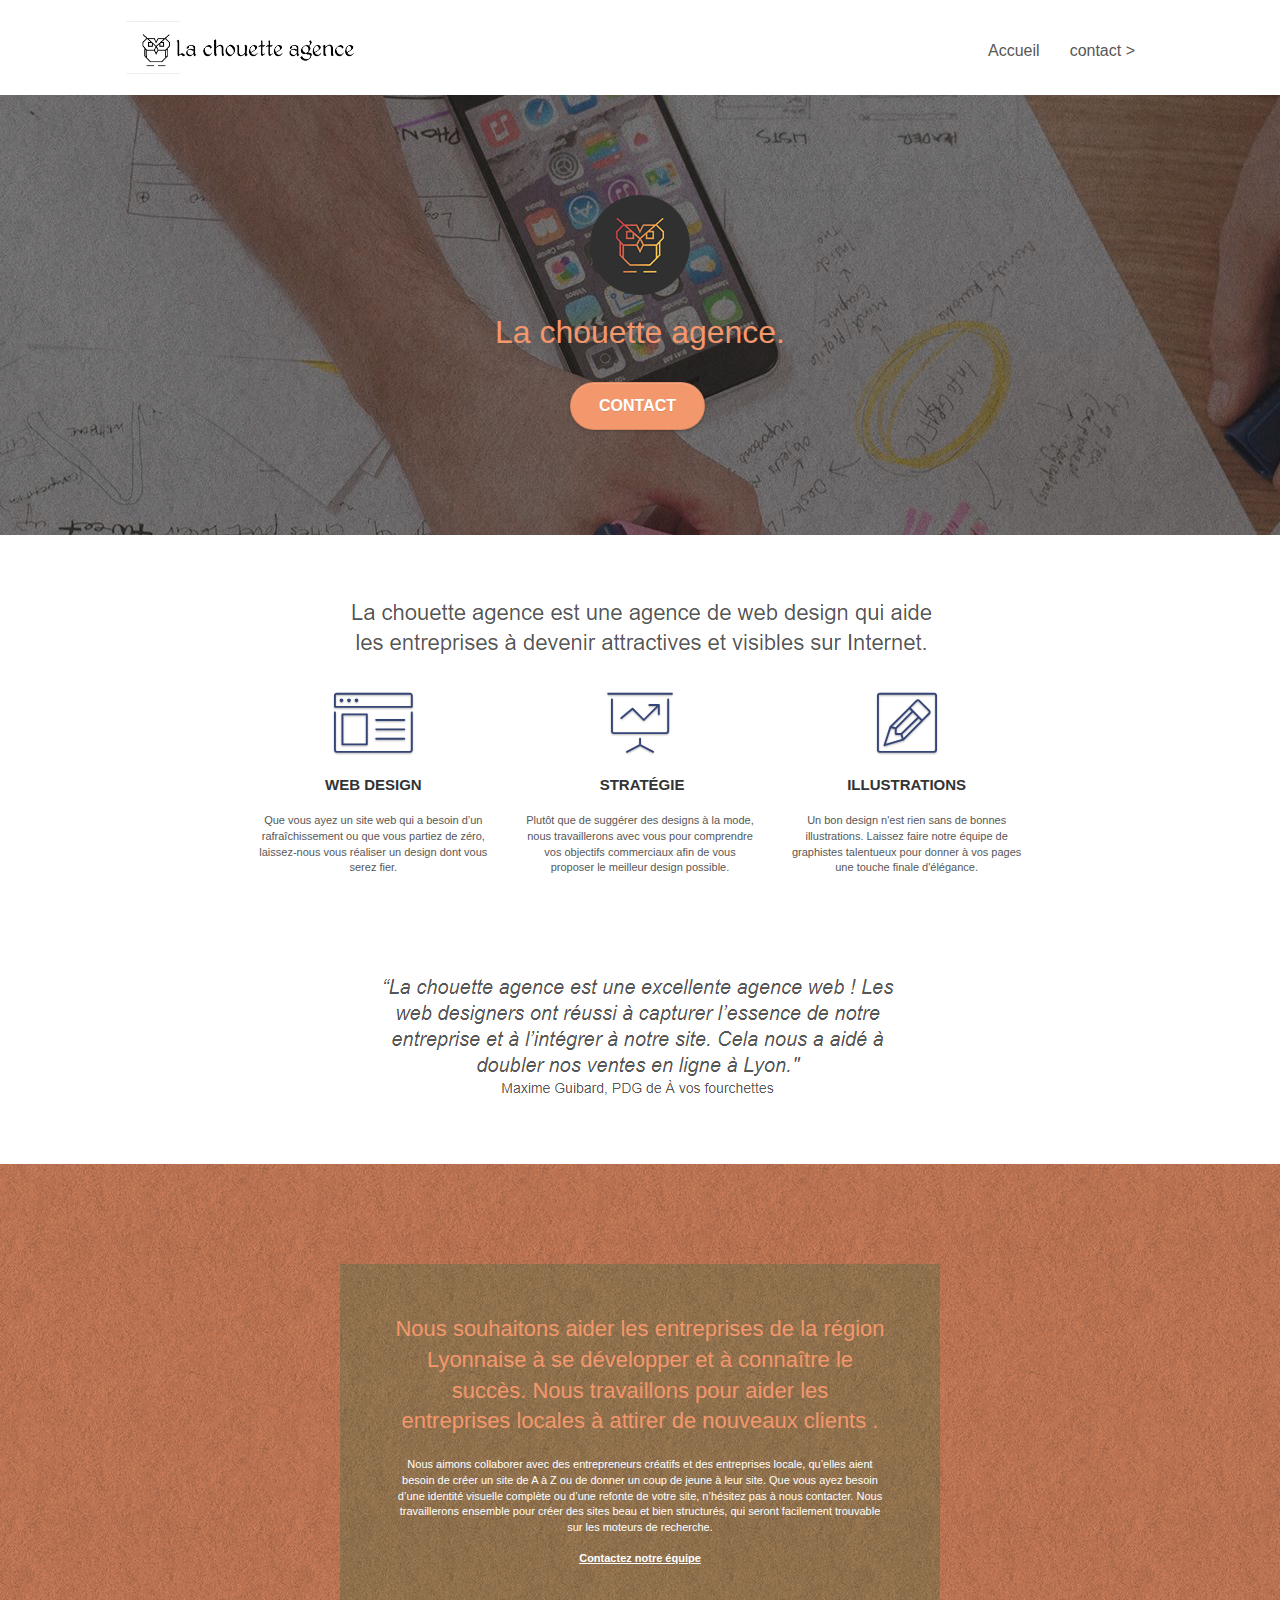
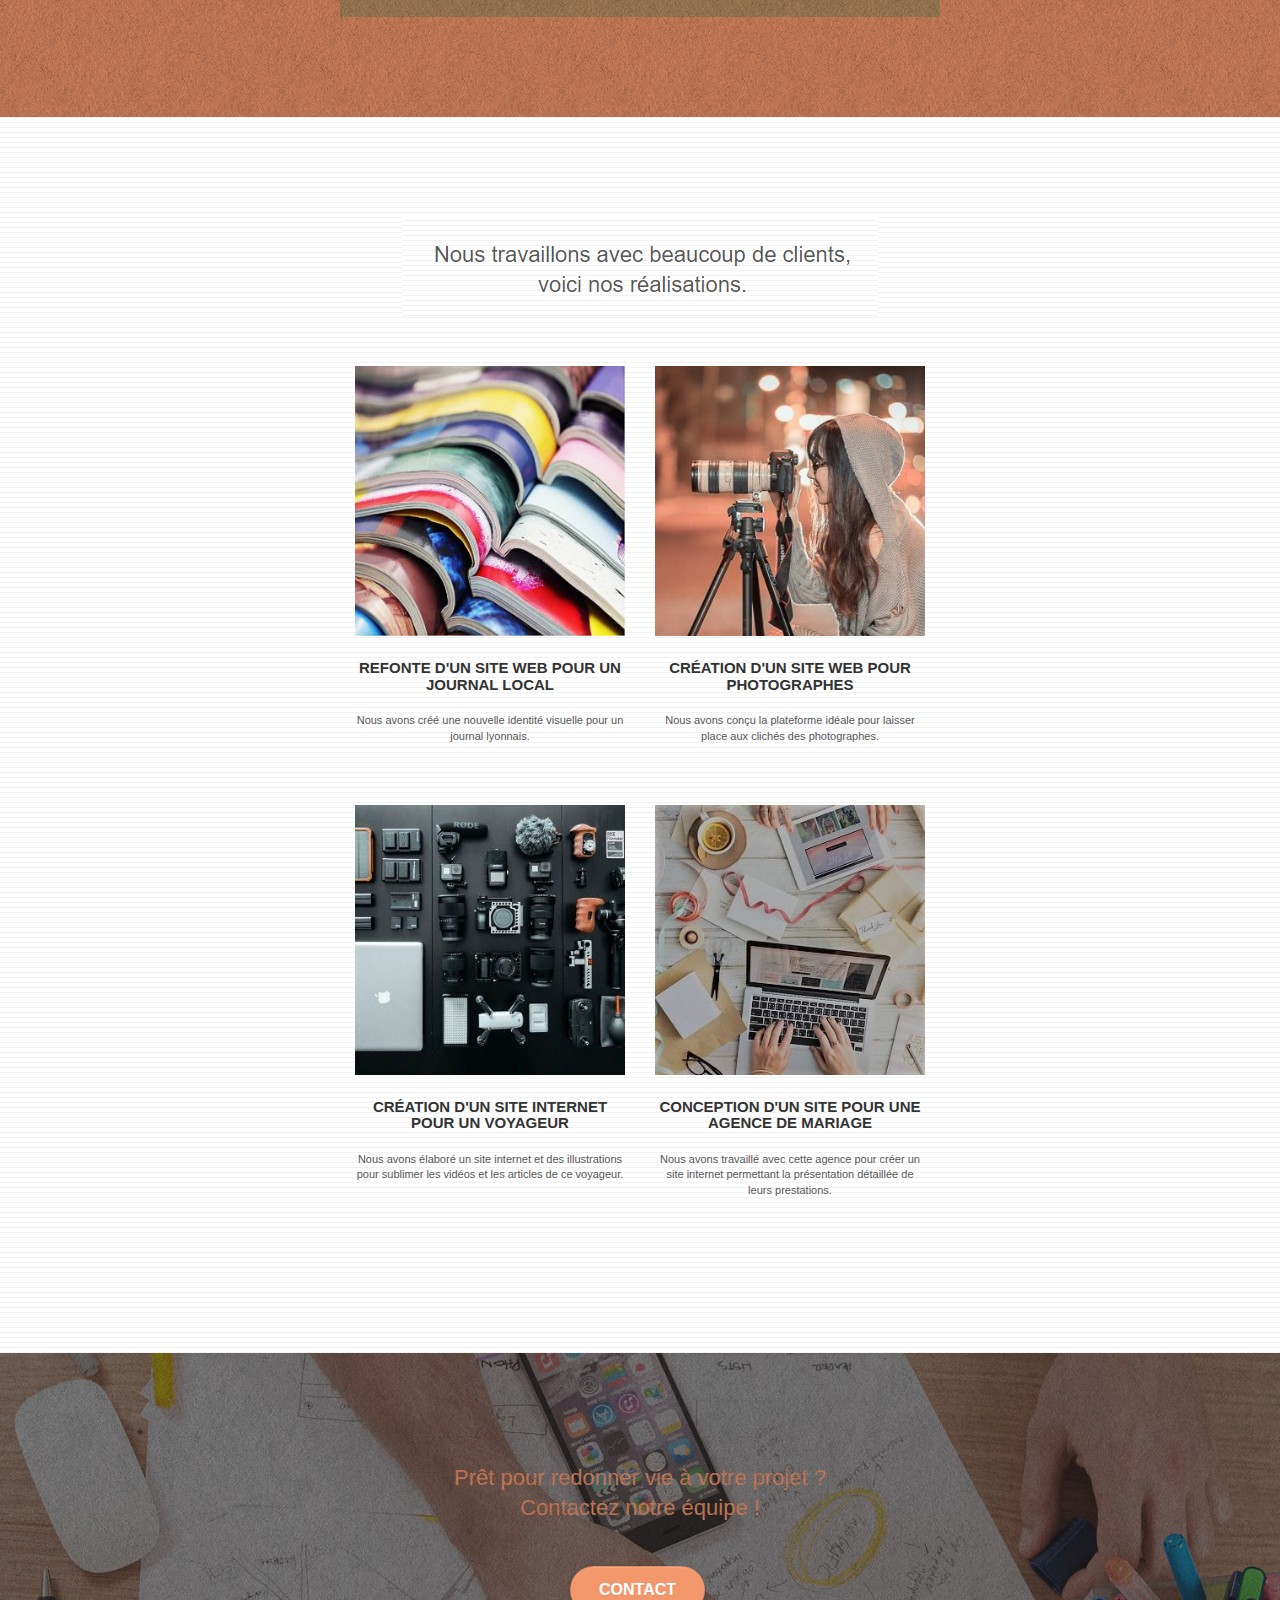
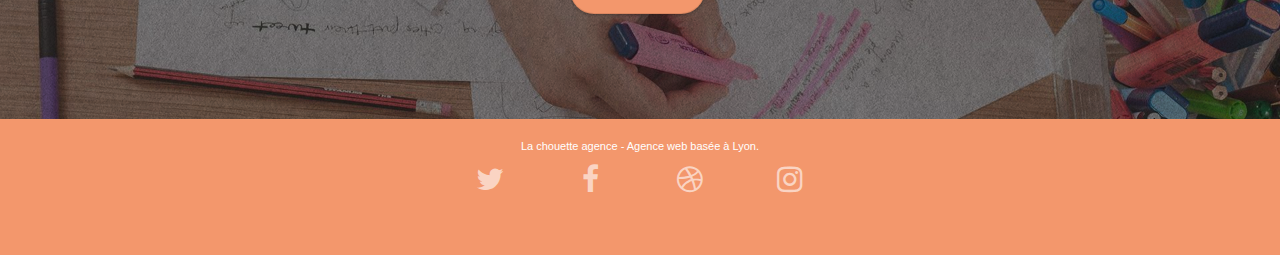
==== index.html @ 76e679b6 "la chouette agence" ====
<!DOCTYPE html>
<html lang="fr">
  <head>
    <meta charset="utf-8" />
    <meta name="robots" content="follow" />
    <!-- <meta
      name="keywords"
      content="seo, google, site web, site internet, agence design Lyon, agence design, agence design,agence design,agence design,agence design,agence design,agence design,agence design,agence design"
    />
    <meta name="description" content="" /> -->
    <meta
      name="description"
      content="La Chouette Agence est une entreprise de Webdesign sur Lyon qui sera vous guider, réaliser et référencer votre site internet."
    />

    <meta
      name="viewport"
      content="width=device-width, initial-scale=1.0, viewport-fit=cover"
    />

    <!-- cache -->
    <meta http-equiv="expires" content="43200" />

    <!--  -->

    <link rel="shortcut icon" type="image/png" href="favicon.jpg" />
    <link rel="stylesheet" type="text/css" href="./css/bootstrap.css" />
    <link rel="stylesheet" type="text/css" href="style.css" />
    <link rel="stylesheet" type="text/css" href="./css/font-awesome.css" />
    <link rel="stylesheet" type="text/css" href="./css/et-line.css" />

    <title>Entreprise Webdesign Lyon-La Chouette Agence</title>

    <!-- Analytics -->
    <!-- Global site tag (gtag.js) - Google Analytics -->
    <script
      async
      src="https://www.googletagmanager.com/gtag/js?id=UA-169593637-1"
    ></script>
    <script>
      window.dataLayer = window.dataLayer || [];
      function gtag() {
        dataLayer.push(arguments);
      }
      gtag("js", new Date());

      gtag("config", "UA-169593637-1");
    </script>

    <!-- Analytics END -->
  </head>
  <body>
    <!-- Principal conteneur -->
    <div class="page-container">
      <!-- bloc-0 -->
      <div class="bloc bgc-white l-bloc" id="bloc-0">
        <div class="container bloc-sm">
          <nav class="navbar row">
            <div class="navbar-header">
              <div class="keywords" style="color: #cccccc; font-size: 1px;">
                Agence web à Lyon, stratégie web, web design, illustrations,
                design de site web, site web, web, internet, site internet, site
              </div>
              <a class="navbar-brand" href="index.html"
                ><img
                  src="img/la-chouette-agence.png"
                  alt="Lyon web design logo agence web meilleure agence"
                  height="40"
              /></a>
              <div class="keywords" style="color: #cccccc; font-size: 1px;">
                Agence web à Lyon, stratégie web, web design, illustrations,
                design de site web, site web, web, internet, site internet, site
              </div>
              <button
                id="nav-toggle"
                type="button"
                class="ui-navbar-toggle navbar-toggle"
                data-toggle="collapse"
                data-target=".navbar-1"
              >
                <span class="sr-only">Toggle navigation</span
                ><span class="icon-bar"></span><span class="icon-bar"></span
                ><span class="icon-bar"></span>
              </button>
            </div>
            <div class="collapse navbar-collapse navbar-1 special-dropdown-nav">
              <ul class="site-navigation nav navbar-nav">
                <li>
                  <a href="index.html">Accueil</a>
                </li>
                <li></li>
                <li>
                  <a href="contact.html">contact &gt;</a>
                </li>
              </ul>
            </div>
          </nav>
        </div>
      </div>
      <!-- bloc-0 END -->

      <!-- bloc-1-presentation -->
      <div
        class="bloc bgc-dark-slate-blue bg-banniere d-bloc bg-t-edge bloc-bg-texture texture-paper b-parallax"
        id="bloc-1-hero"
      >
        <div class="container bloc-lg">
          <div class="row tight-width-whitespace">
            <div class="col-sm-12">
              <img
                src="img/logo.png"
                class="center-block image-resize-mode"
                width="100"
                alt="La chouette agence, agence web Lyon, création logo Lyon"
              />
              <h1 class="text-center hero-bloc-text tc-white">
                La chouette agence.
              </h1>
              <div class="text-center">
                <a
                  href="contact.html"
                  class="btn btn-lg btn-clean btn-rd cta-hero btn-atomic-tangerine"
                  id="cta-hero"
                  >Contact</a
                >
              </div>
            </div>
          </div>
        </div>
      </div>
      <!-- bloc-1-presentation END -->

      <!-- bloc-2-services -->
      <div class="bloc bgc-white l-bloc" id="bloc-2-services">
        <div class="container bloc-md">
          <div class="row">
            <div class="col-sm-12 text-center">
              <img
                alt="agence web, agence web Lyon, web design Lyon, stratégie web"
                src="img/title.png"
              />
            </div>
          </div>
          <div class="row voffset-lg med-width-whitespace">
            <div class="col-sm-4">
              <div class="text-center">
                <span
                  class="et-icon-browser sm-shadow icon-dark-slate-blue icons icon-lg"
                ></span>
              </div>
              <h3 class="mg-md text-center">
                Web design
              </h3>
              <p class="text-center">
                Que vous ayez un site web qui a besoin d&rsquo;un
                rafraîchissement ou que vous partiez de zéro, laissez-nous vous
                réaliser un design dont vous serez fier.
              </p>
            </div>
            <div class="col-sm-4">
              <div class="text-center">
                <span
                  class="et-icon-presentation sm-shadow icon-dark-slate-blue icons icon-lg"
                ></span>
              </div>
              <h3 class="mg-md text-center">
                &nbsp;Stratégie
              </h3>
              <p class="text-center">
                Plutôt que de suggérer des designs à la mode, nous travaillerons
                avec vous pour comprendre vos objectifs commerciaux afin de vous
                proposer le meilleur design possible.<br />
              </p>
            </div>
            <div class="col-sm-4">
              <div class="text-center">
                <span
                  class="et-icon-edit sm-shadow icon-dark-slate-blue icons icon-lg"
                ></span>
              </div>
              <h3 class="mg-md text-center">
                Illustrations
              </h3>
              <p class="text-center">
                Un bon design n'est rien sans de bonnes illustrations. Laissez
                faire notre équipe de graphistes talentueux pour donner à vos
                pages une touche finale d'élégance.
              </p>
            </div>
          </div>
          <div class="row voffset-lg voffset">
            <div class="col-xs-12 col-md-8 col-md-offset-2 text-center">
              <img
                alt="agence web, agence web Lyon, web design Lyon, stratégie web"
                src="img/citation.png"
              />
            </div>
          </div>
        </div>
      </div>
      <!-- bloc-2-services END -->

      <!-- bloc-3-what-i-do -->
      <div
        class="bloc tc-white bgc-atomic-tangerine bg-presentation d-bloc bloc-bg-texture texture-paper b-parallax"
        id="bloc-3-what-i-do"
      >
        <div class="container bloc-lg">
          <div class="row tight-width-whitespace black-background">
            <div class="col-sm-12">
              <h2 class="mg-md text-center tc-white">
                Nous souhaitons aider les entreprises de la région Lyonnaise à
                se développer et à connaître le succès. Nous travaillons pour
                aider les entreprises locales à attirer de nouveaux clients .<br />
              </h2>
              <p class="text-center white">
                Nous aimons collaborer avec des entrepreneurs créatifs et des
                entreprises locale, qu’elles aient besoin de créer un site de A
                à Z ou de donner un coup de jeune à leur site. Que vous ayez
                besoin d’une identité visuelle complète ou d’une refonte de
                votre site, n’hésitez pas à nous contacter. Nous travaillerons
                ensemble pour créer des sites beau et bien structurés, qui
                seront facilement trouvable sur les moteurs de recherche.
                <br /><br /><a class="ltc-white bold-link" href="contact.html"
                  >Contactez notre équipe</a
                ><br />
              </p>
            </div>
          </div>
        </div>
      </div>
      <!-- bloc-3-what-i-do END -->

      <!-- bloc-4-portfolio -->
      <div
        class="bloc bgc-white bg-lines-h2-bg bg-repeat l-bloc"
        id="bloc-4-portfolio"
      >
        <div class="container bloc-lg">
          <div class="row">
            <div class="col-sm-12 text-center">
              <img
                alt="agence web, agence web Lyon, web design Lyon, stratégie web"
                src="img/title2.png"
              />
            </div>
          </div>
          <div class="row tight-width-whitespace portfolio-row">
            <div class="col-sm-6">
              <a
                href="#"
                data-lightbox="img/1.jpg"
                data-gallery-id="gallery-1"
                data-caption="Refonte d'un site web pour un journal local"
                data-frame="snapshot-lb"
                ><img
                  src="img/1.jpg"
                  alt="Lyon web design logo agence web meilleure agence et refonte site web journal"
                  class="img-responsive portfolio-thumb"
              /></a>
              <h3 class="mg-md text-center">
                Refonte d'un site web pour un journal local
              </h3>
              <p class="text-center">
                Nous avons créé une nouvelle identité visuelle pour un journal
                lyonnais.
              </p>
            </div>
            <div class="col-sm-6">
              <a
                href="#"
                data-lightbox="img/2.jpg"
                data-gallery-id="gallery-1"
                data-caption="Création d'un site web pour photographes"
                data-frame="snapshot-lb"
                ><img
                  src="img/2.jpg"
                  class="img-responsive portfolio-thumb"
                  alt="Lyon web design logo agence web meilleure agence, Création d'un site web pour photographes"
              /></a>
              <h3 class="mg-md text-center">
                Création d'un site web pour photographes
              </h3>
              <p class="text-center">
                Nous avons conçu la plateforme idéale pour laisser place aux
                clichés des photographes.
              </p>
            </div>
          </div>
          <div class="row tight-width-whitespace portfolio-row">
            <div class="col-sm-6">
              <a
                href="#"
                data-lightbox="img/3.jpg"
                data-gallery-id="gallery-1"
                data-caption="Création d'un site internet pour un voyageur"
                data-frame="snapshot-lb"
                ><img
                  src="img/3.jpg"
                  class="img-responsive portfolio-thumb"
                  alt="Lyon web design logo agence web meilleure agence, Création d'un site web pour voyageur"
              /></a>
              <h3 class="mg-md text-center">
                Création d'un site internet pour un voyageur
              </h3>
              <p class="text-center">
                Nous avons élaboré un site internet et des illustrations pour
                sublimer les vidéos et les articles de ce voyageur.
              </p>
            </div>
            <div class="col-sm-6">
              <a
                href="#"
                data-lightbox="img/4.jpg"
                data-gallery-id="gallery-1"
                data-caption="Conception d'un site pour une agence de mariage"
                data-frame="snapshot-lb"
                ><img
                  src="img/4.jpg"
                  class="img-responsive portfolio-thumb"
                  alt="Lyon web design logo agence web meilleure agence, Création d'un site web pour agence de mariage"
              /></a>
              <h3 class="mg-md text-center">
                Conception d'un site pour une agence de mariage
              </h3>
              <p class="text-center">
                Nous avons travaillé avec cette agence pour créer un site
                internet permettant la présentation détaillée de leurs
                prestations.
              </p>
            </div>
          </div>
        </div>
      </div>
      <!-- bloc-4-portfolio END -->

      <!-- bloc-5-cta -->
      <div
        class="bloc bgc-dark-slate-blue bg-banniere d-bloc bloc-bg-texture texture-paper"
        id="bloc-5-cta"
      >
        <div class="container bloc-lg">
          <div class="row">
            <h2 class="mg-md text-center tc-white">
              Prêt pour redonner vie à votre projet ?<br />Contactez notre
              équipe !
            </h2>
            <div class="col-sm-12 text-center">
              <a
                href="contact.html"
                class="btn btn-atomic-tangerine btn-clean btn-rd btn-lg cta-hero"
                >Contact</a
              >
            </div>
          </div>
        </div>
      </div>
      <!-- bloc-5-cta END -->

      <!-- Footer - bloc-8 -->
      <div class="bloc bgc-atomic-tangerine d-bloc" id="bloc-8">
        <div class="container bloc-sm">
          <div class="row">
            <div class="col-sm-12">
              <p class="text-center white">
                La chouette agence - Agence web basée à Lyon.<br />
              </p>
              <div class="row row-no-gutters social">
                <div class="col-sm-3">
                  <div class="text-center">
                    <a class="social" href="index.html"
                      ><span class="fa fa-twitter icon-md"></span
                    ></a>
                  </div>
                </div>
                <div class="col-sm-3">
                  <div class="text-center">
                    <a class="social" href="index.html"
                      ><span class="fa fa-facebook icon-md"></span
                    ></a>
                  </div>
                </div>
                <div class="col-sm-3">
                  <div class="text-center">
                    <a class="social" href="index.html"
                      ><span class="fa fa-dribbble icon-md"></span
                    ></a>
                  </div>
                </div>
                <div class="col-sm-3">
                  <div class="text-center">
                    <a class="social" href="index.html"
                      ><span class="fa fa-instagram icon-md"></span
                    ></a>
                  </div>
                </div>
                <div class="keywords" style="color: #f3976c;">
                  Agence web à Lyon, stratégie web, web design, illustrations,
                  design de site web, site web, web, internet, site internet,
                  site
                </div>
              </div>
            </div>
          </div>
        </div>
      </div>
      <!-- Footer - bloc-8 END -->
    </div>
    <!-- Principal conteneur END -->
    <!-- Javascript -->
    <script src="./js/jquery-2.1.0.js"></script>
    <script src="./js/bootstrap.js"></script>
    <script src="./js/blocs.js"></script>
    <script src="./js/jquery.touchSwipe.js" defer></script>
    <script src="./js/gmaps.js"></script>

    <!-- Javascript  -->
  </body>
</html>
---- style.css ----
body {
  margin: 0;
  padding: 0;
  background: #fff;
  overflow-x: hidden;
  -webkit-font-smoothing: antialiased;
  -moz-osx-font-smoothing: grayscale;
}

a,
button {
  transition: all 0.3s ease-in-out;
  outline: none !important;
}

a:hover {
  text-decoration: none;
  cursor: pointer;
}

#page-loading-blocs-notifaction {
  position: fixed;
  top: 0;
  bottom: 0;
  width: 100%;
  z-index: 100000;
  background: #ffffff url("img/pageload-spinner.gif") no-repeat center center;
}

.bloc {
  width: 100%;
  clear: both;
  background: 50% 50% no-repeat;
  padding: 0 50px;
  -webkit-background-size: cover;
  -moz-background-size: cover;
  -o-background-size: cover;
  background-size: cover;
  position: relative;
}

.bloc .container {
  padding-left: 0;
  padding-right: 0;
}

.bloc-lg {
  padding: 100px 50px;
}

.bloc-md {
  padding: 50px;
}

.bloc-sm {
  padding: 20px 50px;
}

.bg-center,
.bg-l-edge,
.bg-r-edge,
.bg-t-edge,
.bg-b-edge,
.bg-tl-edge,
.bg-bl-edge,
.bg-tr-edge,
.bg-br-edge,
.bg-repeat {
  -webkit-background-size: auto !important;
  -moz-background-size: auto !important;
  -o-background-size: auto !important;
  background-size: auto !important;
}

.bg-repeat {
  background: repeat;
}

.bg-t-edge {
  background: top no-repeat;
}

.bloc-bg-texture::before {
  content: "";
  background-size: 2px 2px;
  position: absolute;
  top: 0;
  bottom: 0;
  left: 0;
  right: 0;
}

.texture-paper::before {
  background: url("img/texture-paper.png");
  background-size: 280px 280px;
}

.b-parallax {
  background-attachment: fixed;
}

.d-bloc {
  color: rgba(255, 255, 255, 0.7);
}

.d-bloc button:hover {
  color: rgba(255, 255, 255, 0.9);
}

.d-bloc .icon-round,
.d-bloc .icon-square,
.d-bloc .icon-rounded,
.d-bloc .icon-semi-rounded-a,
.d-bloc .icon-semi-rounded-b {
  border-color: rgba(255, 255, 255, 0.9);
}

.d-bloc .divider-h span {
  border-color: rgba(255, 255, 255, 0.2);
}

.d-bloc .a-btn,
.d-bloc .navbar a,
.d-bloc .navbar-brand,
.d-bloc a .icon-sm,
.d-bloc a .icon-md,
.d-bloc a .icon-lg,
.d-bloc a .icon-xl,
.d-bloc h1 a,
.d-bloc h2 a,
.d-bloc h3 a,
.d-bloc h4 a,
.d-bloc h5 a,
.d-bloc h6 a,
.d-bloc p a {
  color: rgba(255, 255, 255, 0.6);
}

.d-bloc .a-btn:hover,
.d-bloc .navbar a:hover,
.d-bloc .navbar-brand:hover,
.d-bloc a:hover .icon-sm,
.d-bloc a:hover .icon-md,
.d-bloc a:hover .icon-lg,
.d-bloc a:hover .icon-xl,
.d-bloc h1 a:hover,
.d-bloc h2 a:hover,
.d-bloc h3 a:hover,
.d-bloc h4 a:hover,
.d-bloc h5 a:hover,
.d-bloc h6 a:hover,
.d-bloc p a:hover {
  color: rgba(255, 255, 255, 1);
}

.d-bloc .navbar-toggle .icon-bar {
  background: rgba(255, 255, 255, 1);
}

.d-bloc .btn-wire,
.d-bloc .btn-wire:hover {
  color: rgba(255, 255, 255, 1);
  border-color: rgba(255, 255, 255, 1);
}

.d-bloc .panel {
  color: rgba(0, 0, 0, 0.5);
}

.d-bloc .panel button:hover {
  color: rgba(0, 0, 0, 0.7);
}

.d-bloc .panel icon {
  border-color: rgba(0, 0, 0, 0.7);
}

.d-bloc .panel .divider-h span {
  border-color: rgba(0, 0, 0, 0.1);
}

.d-bloc .panel .a-btn {
  color: rgba(0, 0, 0, 0.6);
}

.d-bloc .panel .a-btn:hover {
  color: rgba(0, 0, 0, 1);
}

.d-bloc .panel .btn-wire,
.d-bloc .panel .btn-wire:hover {
  color: rgba(0, 0, 0, 0.7);
  border-color: rgba(0, 0, 0, 0.3);
}

.d-bloc .panel,
.l-bloc {
  color: rgba(0, 0, 0, 0.5);
}

.d-bloc .panel button:hover,
.l-bloc button:hover {
  color: rgba(0, 0, 0, 0.7);
}

.l-bloc .icon-round,
.l-bloc .icon-square,
.l-bloc .icon-rounded,
.l-bloc .icon-semi-rounded-a,
.l-bloc .icon-semi-rounded-b {
  border-color: rgba(0, 0, 0, 0.7);
}

.d-bloc .panel .divider-h span,
.l-bloc .divider-h span {
  border-color: rgba(0, 0, 0, 0.1);
}

.d-bloc .panel .a-btn,
.l-bloc .a-btn,
.l-bloc .navbar a,
.l-bloc .navbar-brand,
.l-bloc a .icon-sm,
.l-bloc a .icon-md,
.l-bloc a .icon-lg,
.l-bloc a .icon-xl,
.l-bloc h1 a,
.l-bloc h2 a,
.l-bloc h3 a,
.l-bloc h4 a,
.l-bloc h5 a,
.l-bloc h6 a,
.l-bloc p a {
  color: rgba(0, 0, 0, 0.6);
}

.d-bloc .panel .a-btn:hover,
.l-bloc .a-btn:hover,
.l-bloc .navbar a:hover,
.l-bloc .navbar-brand:hover,
.l-bloc a:hover .icon-sm,
.l-bloc a:hover .icon-md,
.l-bloc a:hover .icon-lg,
.l-bloc a:hover .icon-xl,
.l-bloc h1 a:hover,
.l-bloc h2 a:hover,
.l-bloc h3 a:hover,
.l-bloc h4 a:hover,
.l-bloc h5 a:hover,
.l-bloc h6 a:hover,
.l-bloc p a:hover {
  color: rgba(0, 0, 0, 1);
}

.l-bloc .navbar-toggle .icon-bar {
  color: rgba(0, 0, 0, 0.6);
}

.d-bloc .panel .btn-wire,
.d-bloc .panel .btn-wire:hover,
.l-bloc .btn-wire,
.l-bloc .btn-wire:hover {
  color: rgba(0, 0, 0, 0.7);
  border-color: rgba(0, 0, 0, 0.3);
}

.voffset {
  margin-top: 30px;
}

.voffset-lg {
  margin-top: 80px;
}

.row-no-gutters {
  margin-right: 0;
  margin-left: 0;
}

.row.row-no-gutters > [class^="col-"],
.row.row-no-gutters > [class*=" col-"] {
  padding-right: 0;
  padding-left: 0;
}

#bloc-1-hero h1 {
  font-size: 32px;
}

.navbar {
  margin-bottom: 0;
  z-index: 1;
}

.navbar-brand {
  height: auto;
  padding: 3px 15px;
  font-size: 25px;
  font-weight: normal;
  font-weight: 600;
  line-height: 44px;
}

.navbar-brand img {
  max-height: 200px;
  margin: 0 5px 0 0;
  display: inline;
}

.navbar-brand img[src$="svg"] {
  min-width: 100px;
}

.nav-center .navbar-brand img {
  margin: 0;
}

.navbar .nav {
  padding-top: 2px;
  margin-right: -16px;
  float: right;
  z-index: 1;
}

.nav > li {
  float: left;
  margin-top: 4px;
  font-size: 16px;
}

.navbar-nav .open .dropdown-menu > li > a {
  text-align: inherit;
}

.nav > li a:hover,
.nav > li a:focus {
  background: transparent;
}

.navbar-toggle {
  margin: 10px 10px 0 0;
  border: 0px;
}

.navbar-toggle:hover {
  background: transparent !important;
}

.navbar-toggle .icon-bar {
  background-color: rgba(0, 0, 0, 0.5);
  width: 26px;
}

.nav-invert .navbar .nav {
  float: left;
}

.nav-invert .navbar-header,
.nav-invert .navbar-brand {
  float: right;
  position: relative;
  z-index: 2;
}

@media (min-width: 768px) {
  .site-navigation {
    position: absolute;
    top: 50%;
    right: 20px;
    transform: translate(0, -50%);
    -webkit-transform: translateY(-50%);
  }
  .nav > li .dropdown-menu a,
  .nav > li .dropdown-menu a:hover {
    color: #484848;
  }
  .nav-invert .site-navigation {
    left: 0;
    right: 0;
  }
  .nav-center {
    text-align: center;
  }
  .nav-center .navbar-header {
    width: 100%;
  }
  .nav-center .navbar-header,
  .nav-center .navbar-brand,
  .nav-center .nav > li {
    float: none;
    display: inline-block;
  }
  .nav-center .site-navigation {
    position: relative;
    width: 100%;
    right: 0;
    margin-right: 0px;
    margin-top: 20px;
  }
  .nav-center.mini-nav .navbar-toggle {
    float: none;
    margin: 10px auto 0;
  }
}

.nav > li > .dropdown a {
  background: none !important;
  display: block;
  padding: 14px 15px;
}

nav .caret {
  margin: 0 5px;
}

.dropdown-menu .dropdown-menu {
  top: -8px;
  left: 100%;
}

.dropdown-menu .dropmenu-flow-right {
  top: 100%;
  left: 0;
  margin-left: -1px;
  border-top-left-radius: 0;
  border-top-right-radius: 0;
}

.dropdown-menu .dropdown span {
  border: 4px solid black;
  border-top-color: transparent;
  border-right-color: transparent;
  border-bottom-color: transparent;
  margin: 6px -5px 0 0 !important;
  float: right;
}

.mg-md {
  margin-top: 10px;
  margin-bottom: 20px;
}

.mg-lg {
  margin-top: 10px;
  margin-bottom: 40px;
}

.btn {
  margin: 0 5px 5px 0;
}

.btn.pull-right {
  margin: 0 0 5px 5px;
}

.btn-d,
.btn-d:hover,
.btn-d:focus {
  color: #fff;
  background: rgba(0, 0, 0, 0.3);
}

button {
  outline: none !important;
}

.btn-rd {
  border-radius: 40px;
}

.btn-clean {
  border: 1px solid rgba(0, 0, 0, 0.08);
  border-bottom-color: rgba(0, 0, 0, 0.1);
  text-shadow: 0 1px 0 rgba(0, 0, 1, 0.1);
  box-shadow: 0 1px 3px rgba(0, 0, 1, 0.25),
    inset 0 1px 0 0 rgba(255, 255, 255, 0.15);
}

.icon-md {
  font-size: 30px !important;
}

.icon-lg {
  font-size: 60px !important;
}

.sm-shadow {
  text-shadow: 0 1px 2px rgba(0, 0, 0, 0.3);
}

.panel-sq,
.panel-sq .panel-heading,
.panel-sq .panel-footer {
  border-radius: 0;
}

.panel-rd {
  border-radius: 30px;
}

.panel-rd .panel-heading {
  border-radius: 29px 29px 0 0;
}

.panel-rd .panel-footer {
  border-radius: 0 0 29px 29px;
}

.form-control {
  border-color: rgba(0, 0, 0, 0.1);
  box-shadow: none;
}

.scrollToTop {
  width: 40px;
  height: 40px;
  position: fixed;
  bottom: 20px;
  right: 20px;
  opacity: 0;
  z-index: 500;
  transition: all 0.3s ease-in-out;
}

.scrollToTop span {
  margin-top: 6px;
}

.showScrollTop {
  font-size: 14px;
  opacity: 1;
}

a[data-lightbox] {
  position: relative;
  display: block;
  text-align: center;
}

a[data-lightbox]:hover::before {
  content: "+";
  font-family: "HelveticaNeue-Light", "Helvetica Neue Light", "Helvetica Neue",
    Helvetica, Arial;
  font-size: 32px;
  width: 50px;
  height: 50px;
  margin-left: -25px;
  border-radius: 50%;
  background: rgba(0, 0, 0, 0.6);
  color: #fff;
  font-weight: 100;
  z-index: 1;
  position: absolute;
  top: 50%;
  transform: translateY(-50%);
  -webkit-transform: translateY(-50%);
}

a[data-lightbox]:hover img {
  opacity: 0.6;
  -webkit-animation-fill-mode: none;
  animation-fill-mode: none;
}

#lightbox-modal {
  display: flex;
  align-items: center;
}

#lightbox-modal .modal-dialog {
  width: 90%;
  max-width: 900px;
  margin: 0 auto 0;
}

#lightbox-modal .modal-dialog img {
  max-height: 90vh;
  margin: 0 auto;
}

.lightbox-caption {
  padding: 20px;
  color: #fff;
  background: rgba(0, 0, 0, 0.5);
  position: absolute;
  left: 15px;
  right: 15px;
  bottom: 5px;
}

.close-lightbox {
  color: #fff;
  font-size: 30px;
  position: absolute;
  top: 20px;
  right: 20px;
  z-index: 20;
  background: rgba(0, 0, 0, 0.5);
  border: none;
  line-height: 30px;
  padding: 0 9px 5px;
  opacity: 0.3;
}

.close-lightbox:hover,
.next-lightbox:hover,
.prev-lightbox:hover {
  opacity: 1;
  color: #fff;
}

.next-lightbox,
.prev-lightbox {
  font-size: 20px;
  color: rgba(255, 255, 255, 0.9);
  background: rgba(0, 0, 0, 0.5);
  transition: all 0.2s ease-in-out;
  position: absolute;
  top: 45%;
  z-index: 1;
  opacity: 0.4;
}

.next-lightbox {
  padding: 6px 8px 1px 13px;
  right: 25px;
}

.prev-lightbox {
  padding: 6px 13px 1px 10px;
  left: 25px;
}

.snapshot-lb .modal-body {
  padding-bottom: 45px;
}

.snapshot-lb .lightbox-caption {
  padding: 0;
  color: rgba(0, 0, 0, 0.5);
  background: none;
}

h1,
h2,
h3,
h4,
h5,
h6,
p,
label,
.btn,
a {
  font-family: "helvetica";
  font-weight: 400;
  color: #575757 !important;
}

.container {
  max-width: 1000px;
}

.hero-bloc-text {
  font-size: 38px;
}

.hero-bloc-text-sub {
  font-size: 36px;
}

.statement-bloc-text {
  line-height: 26px;
  font-style: italic;
  font-size: 20px;
  text-align: center;
  font-weight: lighter;
  max-width: 520px;
  margin: auto auto auto auto;
}

p {
  font-size: 11px;
}

.tight-width-whitespace {
  max-width: 600px;
  margin: auto auto auto auto;
}

.h1 {
  font-size: 20px;
  font-family: "Open Sans";
}

.cta-hero {
  margin-top: 22px;
  color: #ffffff !important;
  text-transform: uppercase;
  padding: 12px 28px 12px 28px;
  font-size: 16px;
  font-weight: 700;
}

.social {
  max-width: 400px;
  margin: auto auto auto auto;
}

h2 {
  font-size: 22px;
  line-height: 1.4em;
}

h3 {
  font-size: 15px;
  text-transform: uppercase;
  font-weight: 700;
  color: #333333 !important;
}

.med-width-whitespace {
  max-width: 800px;
  margin: auto auto auto auto;
  box-shadow: 0px 0px 0px #000000;
}

h1 {
  color: #333333 !important;
}

h4 {
  color: #333333 !important;
}

.icons {
  margin-bottom: 14px;
  margin-top: 24px;
}

.white {
  color: #ffffff !important;
}

.portfolio-thumb {
  margin-bottom: 24px;
}

.portfolio-row {
  margin-bottom: 44px;
  margin-top: 50px;
}

.avatar {
  box-shadow: 0px 4px 9px rgba(0, 0, 0, 0.3);
}

.black-background {
  background-color: rgba(165, 147, 99, 0.7);
  padding: 40px 40px 40px 40px;
}

.bold-link {
  font-weight: 900;
  text-decoration: underline !important;
}

.bgc-white {
  background-color: #ffffff;
}

.bgc-dark-slate-blue {
  background-color: #364577;
}

.bgc-atomic-tangerine {
  background-color: #f3976c;
}

.tc-white {
  color: #f3976c !important;
}

.btn-atomic-tangerine {
  background: #f3976c;
  color: #ffffff !important;
}

.btn-atomic-tangerine:hover {
  background: #c27956 !important;
  color: #ffffff !important;
}

.ltc-white {
  color: #ffffff !important;
}

.ltc-white:hover {
  color: #cccccc !important;
}

.ltc-atomic-tangerine {
  color: #f3976c !important;
}

.ltc-atomic-tangerine:hover {
  color: #c27956 !important;
}

.icon-dark-slate-blue {
  color: #364577 !important;
  border-color: #364577 !important;
}

.bg-dots-bg {
  background-image: url("img/dots-bg.png");
}

.bg-lines-h2-bg {
  background-image: url("img/lines-h2-bg.png");
}

.bg-banniere {
  background-image: url("img/la-chouette-agence-banniere.jpg");
}

.bg-presentation {
  background-image: url("img/image-de-presentation.jpg");
}

@media (max-width: 1024px) {
  .bloc {
    padding-left: 20px;
    padding-right: 20px;
  }
  .bloc.full-width-bloc,
  .bloc-tile-2.full-width-bloc .container,
  .bloc-tile-3.full-width-bloc .container,
  .bloc-tile-4.full-width-bloc .container {
    padding-left: 0;
    padding-right: 0;
  }
}

@media (max-width: 992px) and (min-width: 768px) {
  .navbar .nav {
    max-width: 80%;
  }
  .nav-center.navbar .nav {
    max-width: 100%;
  }
}

@media only screen and (min-device-width: 768px) and (max-device-width: 1024px) and (orientation: landscape) {
  .b-parallax {
    background-attachment: scroll;
  }
}

@media only screen and (min-device-width: 1024px) and (max-device-width: 1366px) and (-webkit-min-device-pixel-ratio: 1.5) {
  .b-parallax {
    background-attachment: scroll;
  }
}

@media (max-width: 991px) {
  .container {
    width: 100%;
  }
  .b-parallax {
    background-attachment: scroll;
  }
  .page-container,
  #hero-bloc {
    overflow-x: hidden;
    position: relative;
  }
  .bloc {
    padding-left: constant(safe-area-inset-left);
    padding-right: constant(safe-area-inset-right);
  }
  .bloc-group,
  .bloc-group .bloc {
    display: block;
    width: 100%;
  }
  .bloc-fill-screen .fill-bloc-top-edge,
  .bloc-fill-screen .fill-bloc-bottom-edge {
    padding: 0 20px;
    padding-left: constant(safe-area-inset-left);
    padding-right: constant(safe-area-inset-right);
  }
}

@media (max-width: 767px) {
  .page-container {
    overflow-x: hidden;
    position: relative;
  }
  h1,
  h2,
  h3,
  h4,
  h5,
  h6,
  p,
  #disqus_thread {
    padding-left: 10px !important;
    padding-right: 10px !important;
  }
  .b-parallax {
    background-attachment: scroll;
  }
  .navbar .nav {
    padding-top: 0;
    border-top: 1px solid rgba(0, 0, 0, 0.2);
    float: none !important;
  }
  .navbar.row {
    margin-left: 0;
    margin-right: 0;
  }
  .site-navigation {
    position: inherit;
    transform: none;
    -webkit-transform: none;
    -ms-transform: none;
  }
  .nav > li {
    margin-top: 0;
    border-bottom: 1px solid rgba(0, 0, 0, 0.1);
    background: rgba(0, 0, 0, 0.05);
    text-align: left;
    padding-left: 15px;
    width: 100%;
  }
  .nav > li:hover {
    background: rgba(0, 0, 0, 0.08);
  }
  .dropdown .dropdown a .caret {
    float: none;
    margin: 5px 0 0 10px !important;
    border: 4px solid black;
    border-bottom-color: transparent;
    border-right-color: transparent;
    border-left-color: transparent;
  }
  #hero-bloc .navbar .nav {
    background: rgba(0, 0, 0, 0.8);
  }
  #hero-bloc .navbar .nav a {
    color: rgba(255, 255, 255, 0.6);
  }
  .hero {
    padding: 50px 0;
  }
  .hero-nav {
    left: -1px;
    right: -1px;
  }
  .navbar-collapse {
    padding: 0;
    overflow-x: hidden;
    -webkit-box-shadow: none;
    box-shadow: none;
  }
  .navbar-brand img {
    max-height: 40px;
    width: auto;
  }
  .nav-invert .navbar-header {
    float: none;
    width: 100%;
  }
  .nav-invert .navbar-toggle {
    float: left;
    margin-left: 10px;
  }
  .bloc {
    padding-left: 0;
    padding-right: 0;
  }
  .bloc-xxl,
  .bloc-xl,
  .bloc-lg {
    padding: 40px 0;
  }
  .bloc-sm,
  .bloc-md {
    padding-left: 0;
    padding-right: 0;
  }
  .bloc-tile-2 .container,
  .bloc-tile-3 .container,
  .bloc-tile-4 .container,
  .bloc-fill-screen .fill-bloc-top-edge,
  .bloc-fill-screen .fill-bloc-bottom-edge {
    padding-left: 0;
    padding-right: 0;
  }
  .a-block {
    padding: 0 10px;
  }
  .btn-dwn {
    display: none;
  }
  .voffset {
    margin-top: 5px;
  }
  .voffset-md {
    margin-top: 20px;
  }
  .voffset-lg {
    margin-top: 30px;
  }
  form {
    padding: 5px;
  }
  .close-lightbox {
    display: inline-block;
  }
  .blocsapp-device-iphone5 {
    background-size: 216px 425px;
    padding-top: 60px;
    width: 216px;
    height: 425px;
  }
  .blocsapp-device-iphone5 img {
    width: 180px;
    height: 320px;
  }
}

@media (max-width: 400px) {
  .bloc {
    padding-left: 0;
    padding-right: 0;
  }
}

@media (max-width: 767px) {
  .bloc-mob-center-text {
    text-align: center;
  }
}
---- css/et-line.css ----
@font-face {
    font-family: et-line;
    src: url(../fonts/et-line.eot);
    src: url(../fonts/et-line.eot?#iefix) format('embedded-opentype'), url(../fonts/et-line.woff) format('woff'), url(../fonts/et-line.ttf) format('truetype'), url(../fonts/et-line.svg#et-line) format('svg');
    font-weight: 400;
    font-style: normal
}

.et-icon-adjustments,
.et-icon-alarmclock,
.et-icon-anchor,
.et-icon-aperture,
.et-icon-attachment,
.et-icon-bargraph,
.et-icon-basket,
.et-icon-beaker,
.et-icon-bike,
.et-icon-book-open,
.et-icon-briefcase,
.et-icon-browser,
.et-icon-calendar,
.et-icon-camera,
.et-icon-caution,
.et-icon-chat,
.et-icon-circle-compass,
.et-icon-clipboard,
.et-icon-clock,
.et-icon-cloud,
.et-icon-compass,
.et-icon-desktop,
.et-icon-dial,
.et-icon-document,
.et-icon-documents,
.et-icon-download,
.et-icon-dribbble,
.et-icon-edit,
.et-icon-envelope,
.et-icon-expand,
.et-icon-facebook,
.et-icon-flag,
.et-icon-focus,
.et-icon-gears,
.et-icon-genius,
.et-icon-gift,
.et-icon-global,
.et-icon-globe,
.et-icon-googleplus,
.et-icon-grid,
.et-icon-happy,
.et-icon-hazardous,
.et-icon-heart,
.et-icon-hotairballoon,
.et-icon-hourglass,
.et-icon-key,
.et-icon-laptop,
.et-icon-layers,
.et-icon-lifesaver,
.et-icon-lightbulb,
.et-icon-linegraph,
.et-icon-linkedin,
.et-icon-lock,
.et-icon-magnifying-glass,
.et-icon-map,
.et-icon-map-pin,
.et-icon-megaphone,
.et-icon-mic,
.et-icon-mobile,
.et-icon-newspaper,
.et-icon-notebook,
.et-icon-paintbrush,
.et-icon-paperclip,
.et-icon-pencil,
.et-icon-phone,
.et-icon-picture,
.et-icon-pictures,
.et-icon-piechart,
.et-icon-presentation,
.et-icon-pricetags,
.et-icon-printer,
.et-icon-profile-female,
.et-icon-profile-male,
.et-icon-puzzle,
.et-icon-quote,
.et-icon-recycle,
.et-icon-refresh,
.et-icon-ribbon,
.et-icon-rss,
.et-icon-sad,
.et-icon-scissors,
.et-icon-scope,
.et-icon-search,
.et-icon-shield,
.et-icon-speedometer,
.et-icon-strategy,
.et-icon-streetsign,
.et-icon-tablet,
.et-icon-target,
.et-icon-telescope,
.et-icon-toolbox,
.et-icon-tools,
.et-icon-tools-2,
.et-icon-trophy,
.et-icon-tumblr,
.et-icon-twitter,
.et-icon-upload,
.et-icon-video,
.et-icon-wallet,
.et-icon-wine {
    font-family: et-line;
    speak: none;
    font-style: normal;
    font-weight: 400;
    font-variant: normal;
    text-transform: none;
    line-height: 1;
    -webkit-font-smoothing: antialiased;
    -moz-osx-font-smoothing: grayscale;
    display: inline-block
}

.et-icon-mobile:before {
    content: "\e000"
}

.et-icon-laptop:before {
    content: "\e001"
}

.et-icon-desktop:before {
    content: "\e002"
}

.et-icon-tablet:before {
    content: "\e003"
}

.et-icon-phone:before {
    content: "\e004"
}

.et-icon-document:before {
    content: "\e005"
}

.et-icon-documents:before {
    content: "\e006"
}

.et-icon-search:before {
    content: "\e007"
}

.et-icon-clipboard:before {
    content: "\e008"
}

.et-icon-newspaper:before {
    content: "\e009"
}

.et-icon-notebook:before {
    content: "\e00a"
}

.et-icon-book-open:before {
    content: "\e00b"
}

.et-icon-browser:before {
    content: "\e00c"
}

.et-icon-calendar:before {
    content: "\e00d"
}

.et-icon-presentation:before {
    content: "\e00e"
}

.et-icon-picture:before {
    content: "\e00f"
}

.et-icon-pictures:before {
    content: "\e010"
}

.et-icon-video:before {
    content: "\e011"
}

.et-icon-camera:before {
    content: "\e012"
}

.et-icon-printer:before {
    content: "\e013"
}

.et-icon-toolbox:before {
    content: "\e014"
}

.et-icon-briefcase:before {
    content: "\e015"
}

.et-icon-wallet:before {
    content: "\e016"
}

.et-icon-gift:before {
    content: "\e017"
}

.et-icon-bargraph:before {
    content: "\e018"
}

.et-icon-grid:before {
    content: "\e019"
}

.et-icon-expand:before {
    content: "\e01a"
}

.et-icon-focus:before {
    content: "\e01b"
}

.et-icon-edit:before {
    content: "\e01c"
}

.et-icon-adjustments:before {
    content: "\e01d"
}

.et-icon-ribbon:before {
    content: "\e01e"
}

.et-icon-hourglass:before {
    content: "\e01f"
}

.et-icon-lock:before {
    content: "\e020"
}

.et-icon-megaphone:before {
    content: "\e021"
}

.et-icon-shield:before {
    content: "\e022"
}

.et-icon-trophy:before {
    content: "\e023"
}

.et-icon-flag:before {
    content: "\e024"
}

.et-icon-map:before {
    content: "\e025"
}

.et-icon-puzzle:before {
    content: "\e026"
}

.et-icon-basket:before {
    content: "\e027"
}

.et-icon-envelope:before {
    content: "\e028"
}

.et-icon-streetsign:before {
    content: "\e029"
}

.et-icon-telescope:before {
    content: "\e02a"
}

.et-icon-gears:before {
    content: "\e02b"
}

.et-icon-key:before {
    content: "\e02c"
}

.et-icon-paperclip:before {
    content: "\e02d"
}

.et-icon-attachment:before {
    content: "\e02e"
}

.et-icon-pricetags:before {
    content: "\e02f"
}

.et-icon-lightbulb:before {
    content: "\e030"
}

.et-icon-layers:before {
    content: "\e031"
}

.et-icon-pencil:before {
    content: "\e032"
}

.et-icon-tools:before {
    content: "\e033"
}

.et-icon-tools-2:before {
    content: "\e034"
}

.et-icon-scissors:before {
    content: "\e035"
}

.et-icon-paintbrush:before {
    content: "\e036"
}

.et-icon-magnifying-glass:before {
    content: "\e037"
}

.et-icon-circle-compass:before {
    content: "\e038"
}

.et-icon-linegraph:before {
    content: "\e039"
}

.et-icon-mic:before {
    content: "\e03a"
}

.et-icon-strategy:before {
    content: "\e03b"
}

.et-icon-beaker:before {
    content: "\e03c"
}

.et-icon-caution:before {
    content: "\e03d"
}

.et-icon-recycle:before {
    content: "\e03e"
}

.et-icon-anchor:before {
    content: "\e03f"
}

.et-icon-profile-male:before {
    content: "\e040"
}

.et-icon-profile-female:before {
    content: "\e041"
}

.et-icon-bike:before {
    content: "\e042"
}

.et-icon-wine:before {
    content: "\e043"
}

.et-icon-hotairballoon:before {
    content: "\e044"
}

.et-icon-globe:before {
    content: "\e045"
}

.et-icon-genius:before {
    content: "\e046"
}

.et-icon-map-pin:before {
    content: "\e047"
}

.et-icon-dial:before {
    content: "\e048"
}

.et-icon-chat:before {
    content: "\e049"
}

.et-icon-heart:before {
    content: "\e04a"
}

.et-icon-cloud:before {
    content: "\e04b"
}

.et-icon-upload:before {
    content: "\e04c"
}

.et-icon-download:before {
    content: "\e04d"
}

.et-icon-target:before {
    content: "\e04e"
}

.et-icon-hazardous:before {
    content: "\e04f"
}

.et-icon-piechart:before {
    content: "\e050"
}

.et-icon-speedometer:before {
    content: "\e051"
}

.et-icon-global:before {
    content: "\e052"
}

.et-icon-compass:before {
    content: "\e053"
}

.et-icon-lifesaver:before {
    content: "\e054"
}

.et-icon-clock:before {
    content: "\e055"
}

.et-icon-aperture:before {
    content: "\e056"
}

.et-icon-quote:before {
    content: "\e057"
}

.et-icon-scope:before {
    content: "\e058"
}

.et-icon-alarmclock:before {
    content: "\e059"
}

.et-icon-refresh:before {
    content: "\e05a"
}

.et-icon-happy:before {
    content: "\e05b"
}

.et-icon-sad:before {
    content: "\e05c"
}

.et-icon-facebook:before {
    content: "\e05d"
}

.et-icon-twitter:before {
    content: "\e05e"
}

.et-icon-googleplus:before {
    content: "\e05f"
}

.et-icon-rss:before {
    content: "\e060"
}

.et-icon-tumblr:before {
    content: "\e061"
}

.et-icon-linkedin:before {
    content: "\e062"
}

.et-icon-dribbble:before {
    content: "\e063"
}
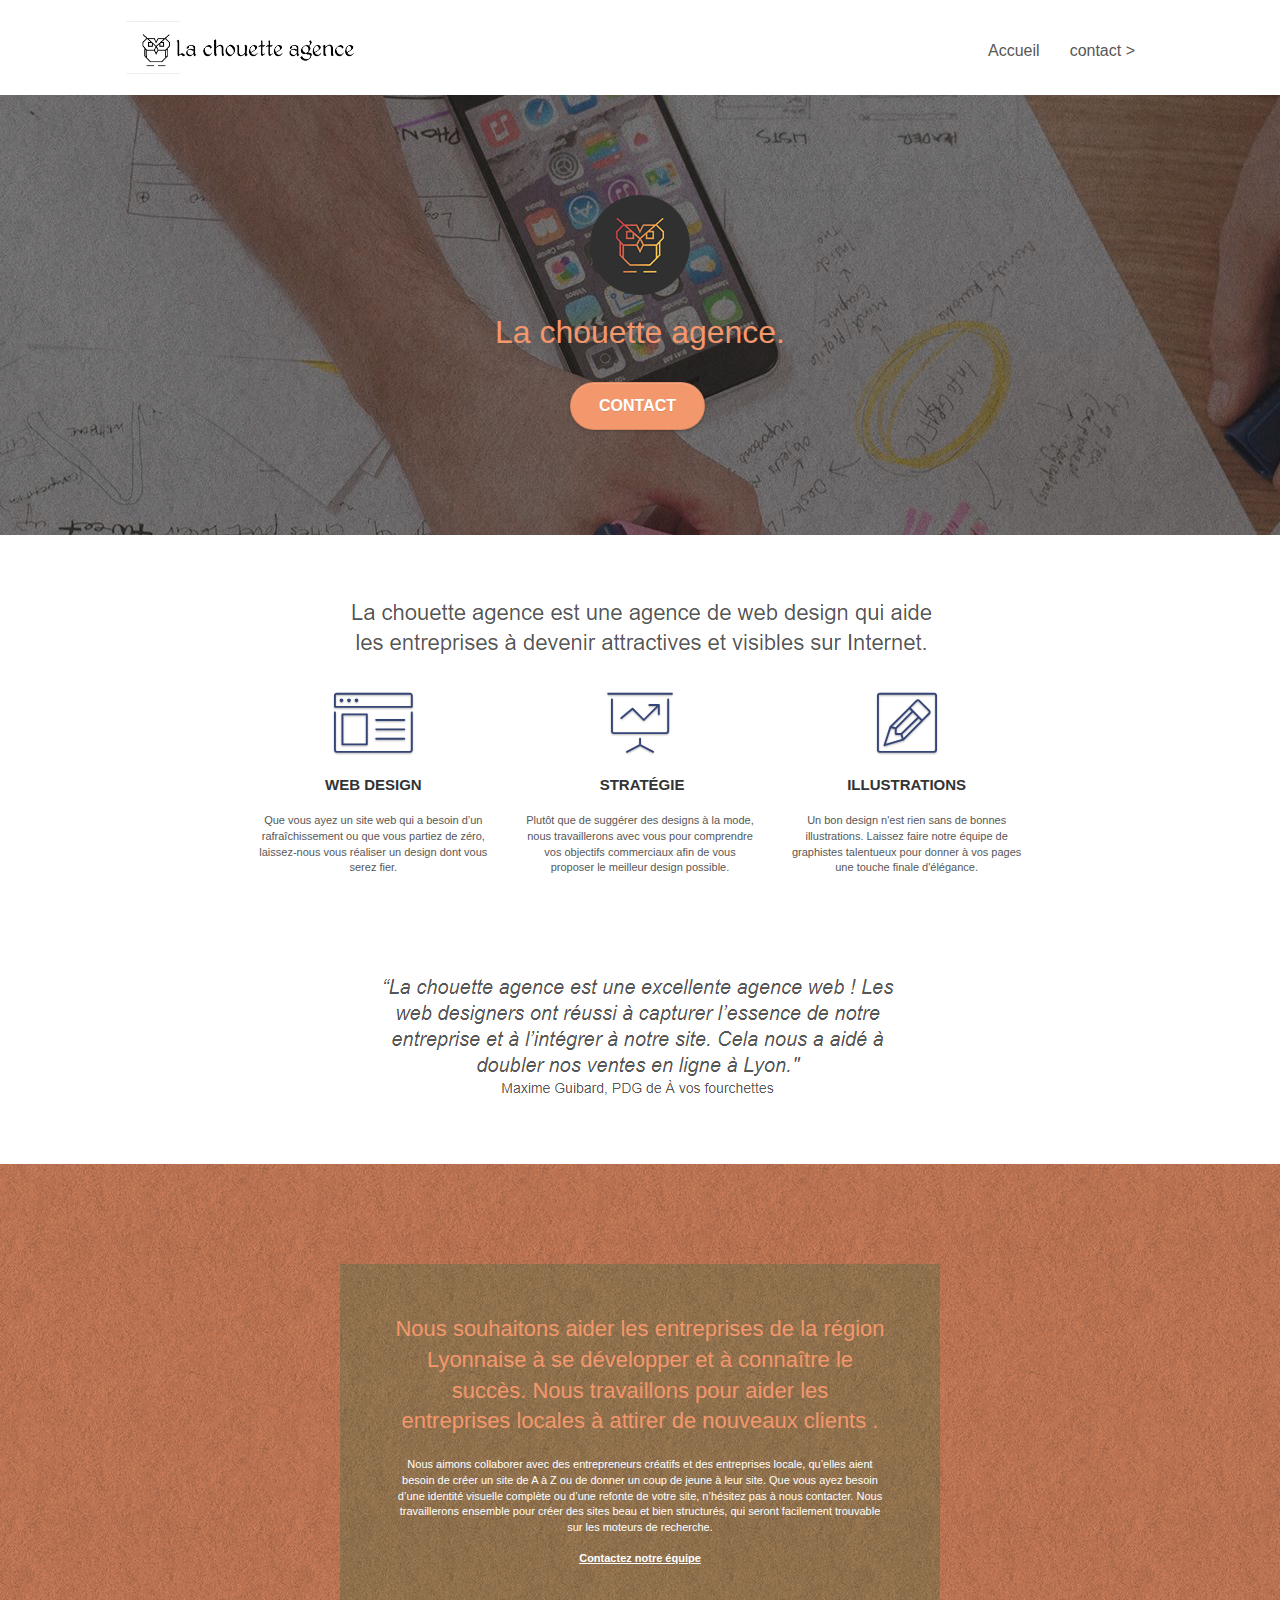
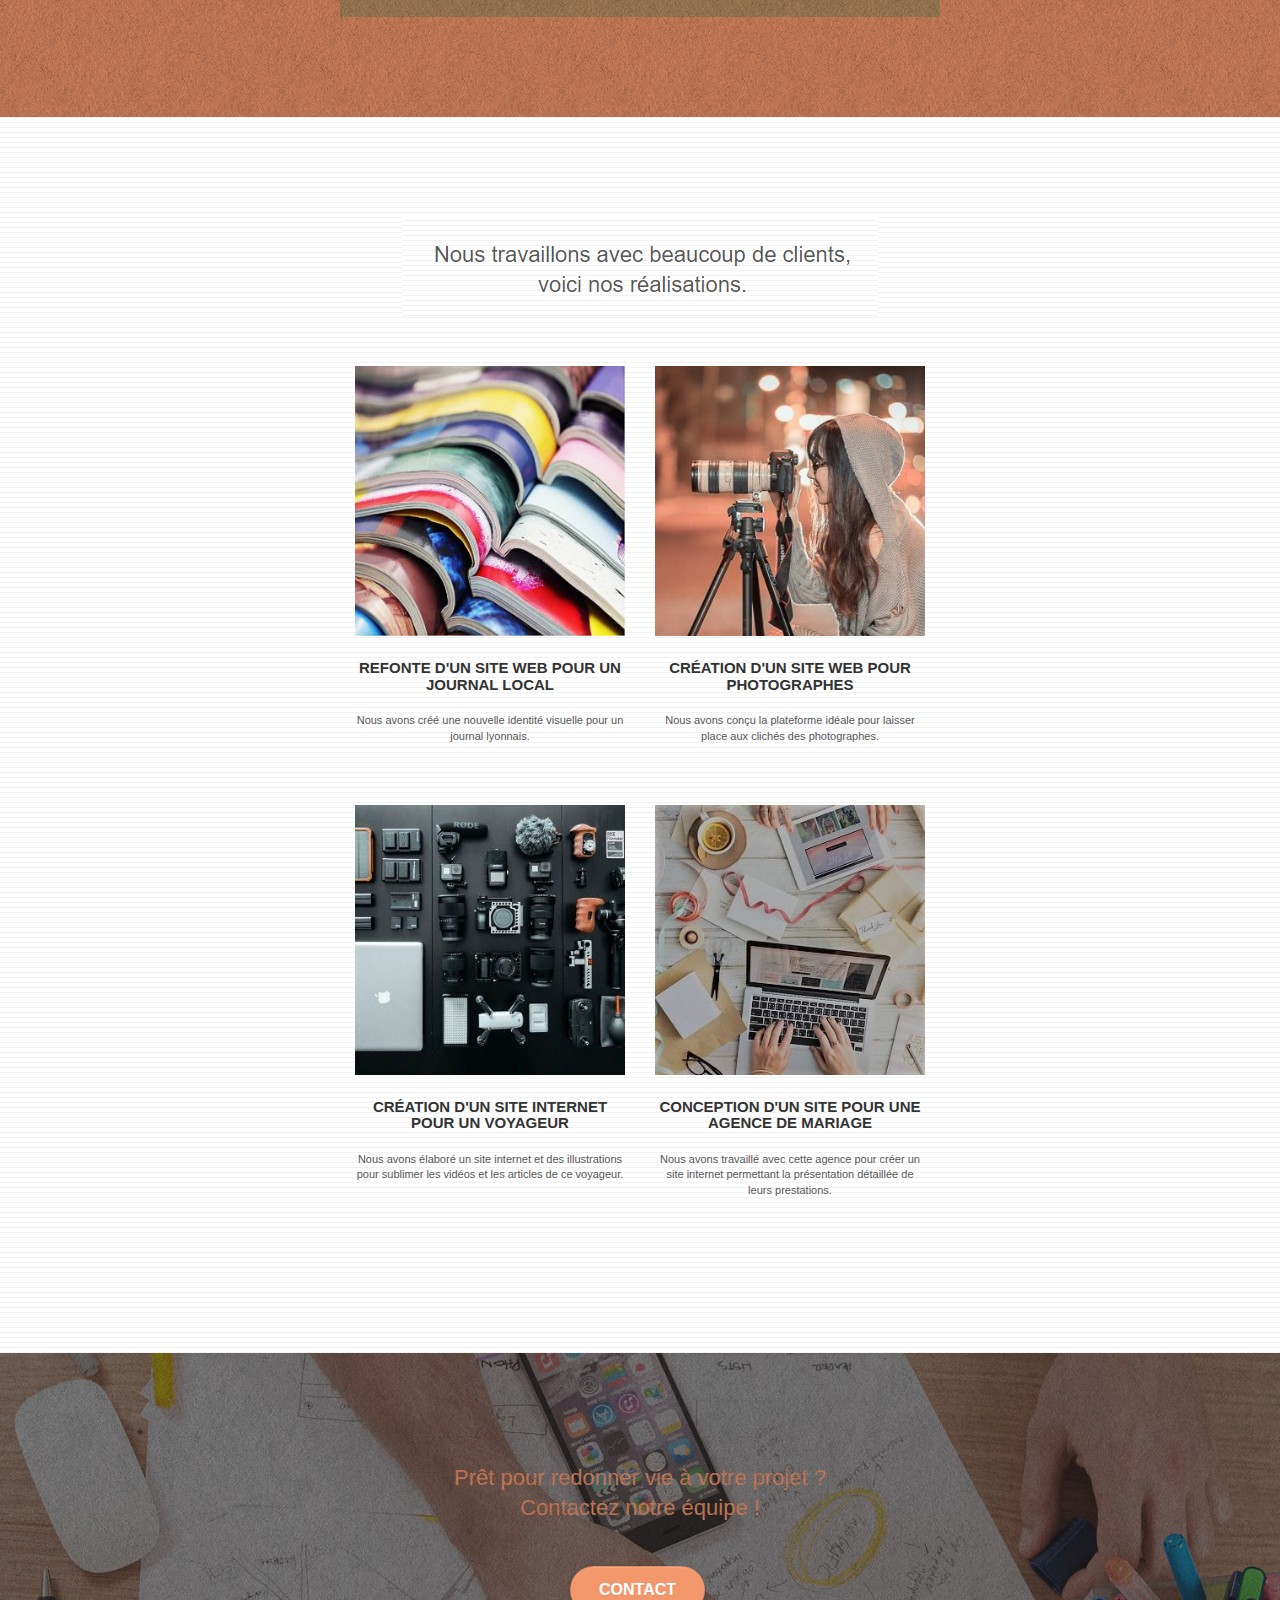
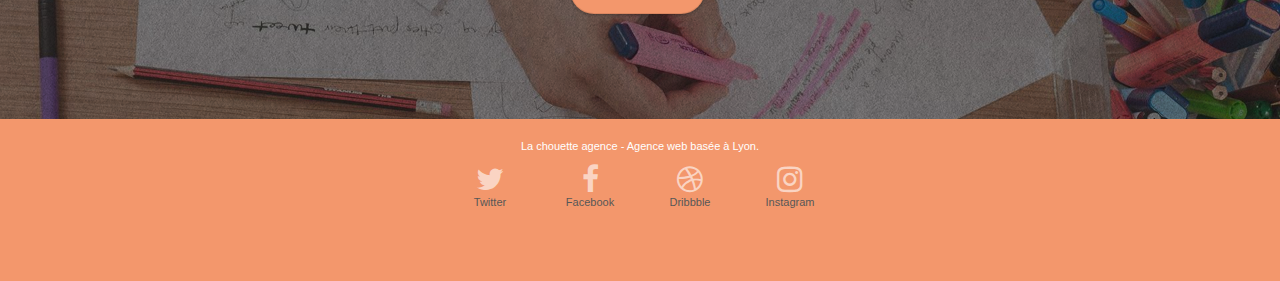
==== commit 0768ac13: "modification access icone plus couleur" ====
--- a/index.html
+++ b/index.html
@@ -368,30 +368,34 @@
               <div class="row row-no-gutters social">
                 <div class="col-sm-3">
                   <div class="text-center">
-                    <a class="social" href="index.html"
-                      ><span class="fa fa-twitter icon-md"></span
-                    ></a>
+                    <a class="social couleur" href="#"
+                      ><span class="fa fa-twitter icon-md"></span>
+                      <p class="link_name_couleur">Twitter</p></a
+                    >
                   </div>
                 </div>
                 <div class="col-sm-3">
                   <div class="text-center">
-                    <a class="social" href="index.html"
-                      ><span class="fa fa-facebook icon-md"></span
-                    ></a>
+                    <a class="social couleur" href="#"
+                      ><span class="fa fa-facebook icon-md"></span>
+                      <p class="link_name_couleur">Facebook</p></a
+                    >
                   </div>
                 </div>
                 <div class="col-sm-3">
                   <div class="text-center">
-                    <a class="social" href="index.html"
-                      ><span class="fa fa-dribbble icon-md"></span
-                    ></a>
+                    <a class="social couleur" href="#"
+                      ><span class="fa fa-dribbble icon-md"></span>
+                      <p class="link_name_couleur">Dribbble</p></a
+                    >
                   </div>
                 </div>
                 <div class="col-sm-3">
                   <div class="text-center">
-                    <a class="social" href="index.html"
-                      ><span class="fa fa-instagram icon-md"></span
-                    ></a>
+                    <a class="social couleur" href="#"
+                      ><span class="fa fa-instagram icon-md"></span>
+                      <p class="link_name_couleur">Instagram</p></a
+                    >
                   </div>
                 </div>
                 <div class="keywords" style="color: #f3976c;">
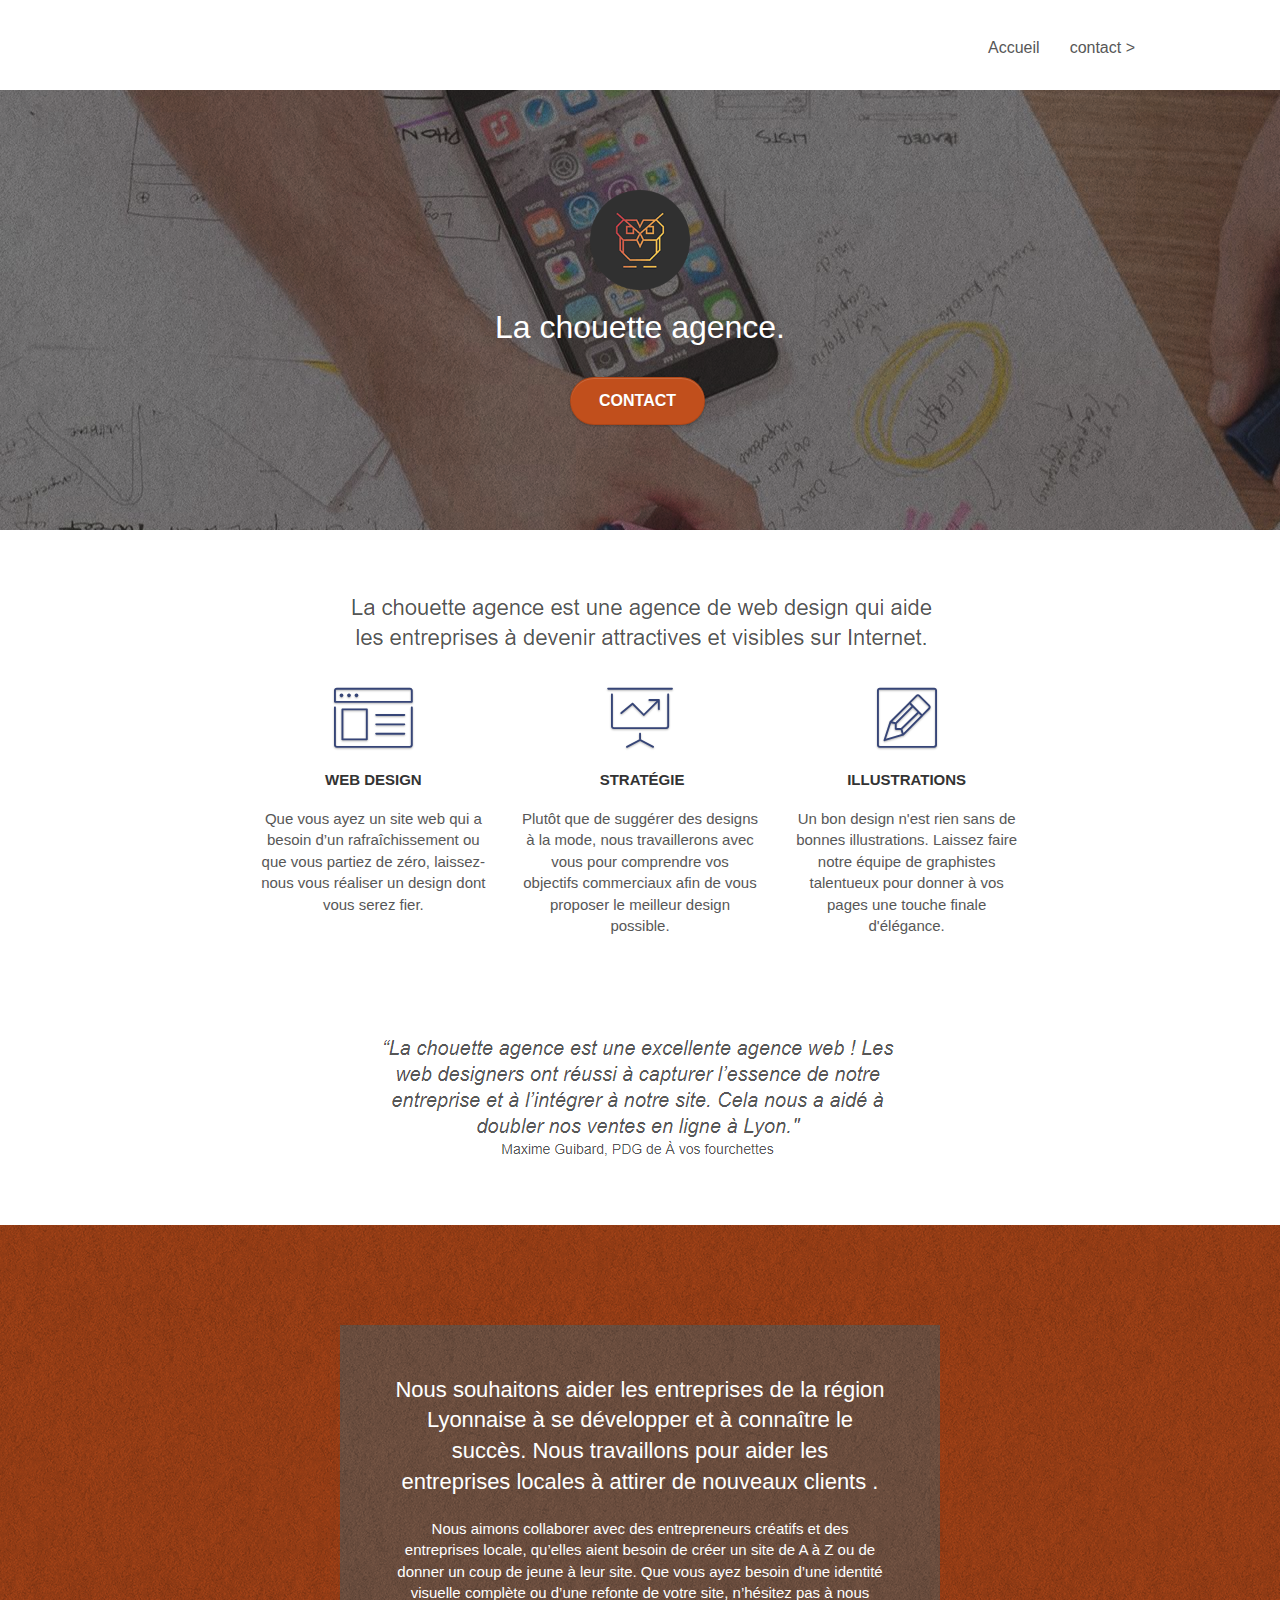
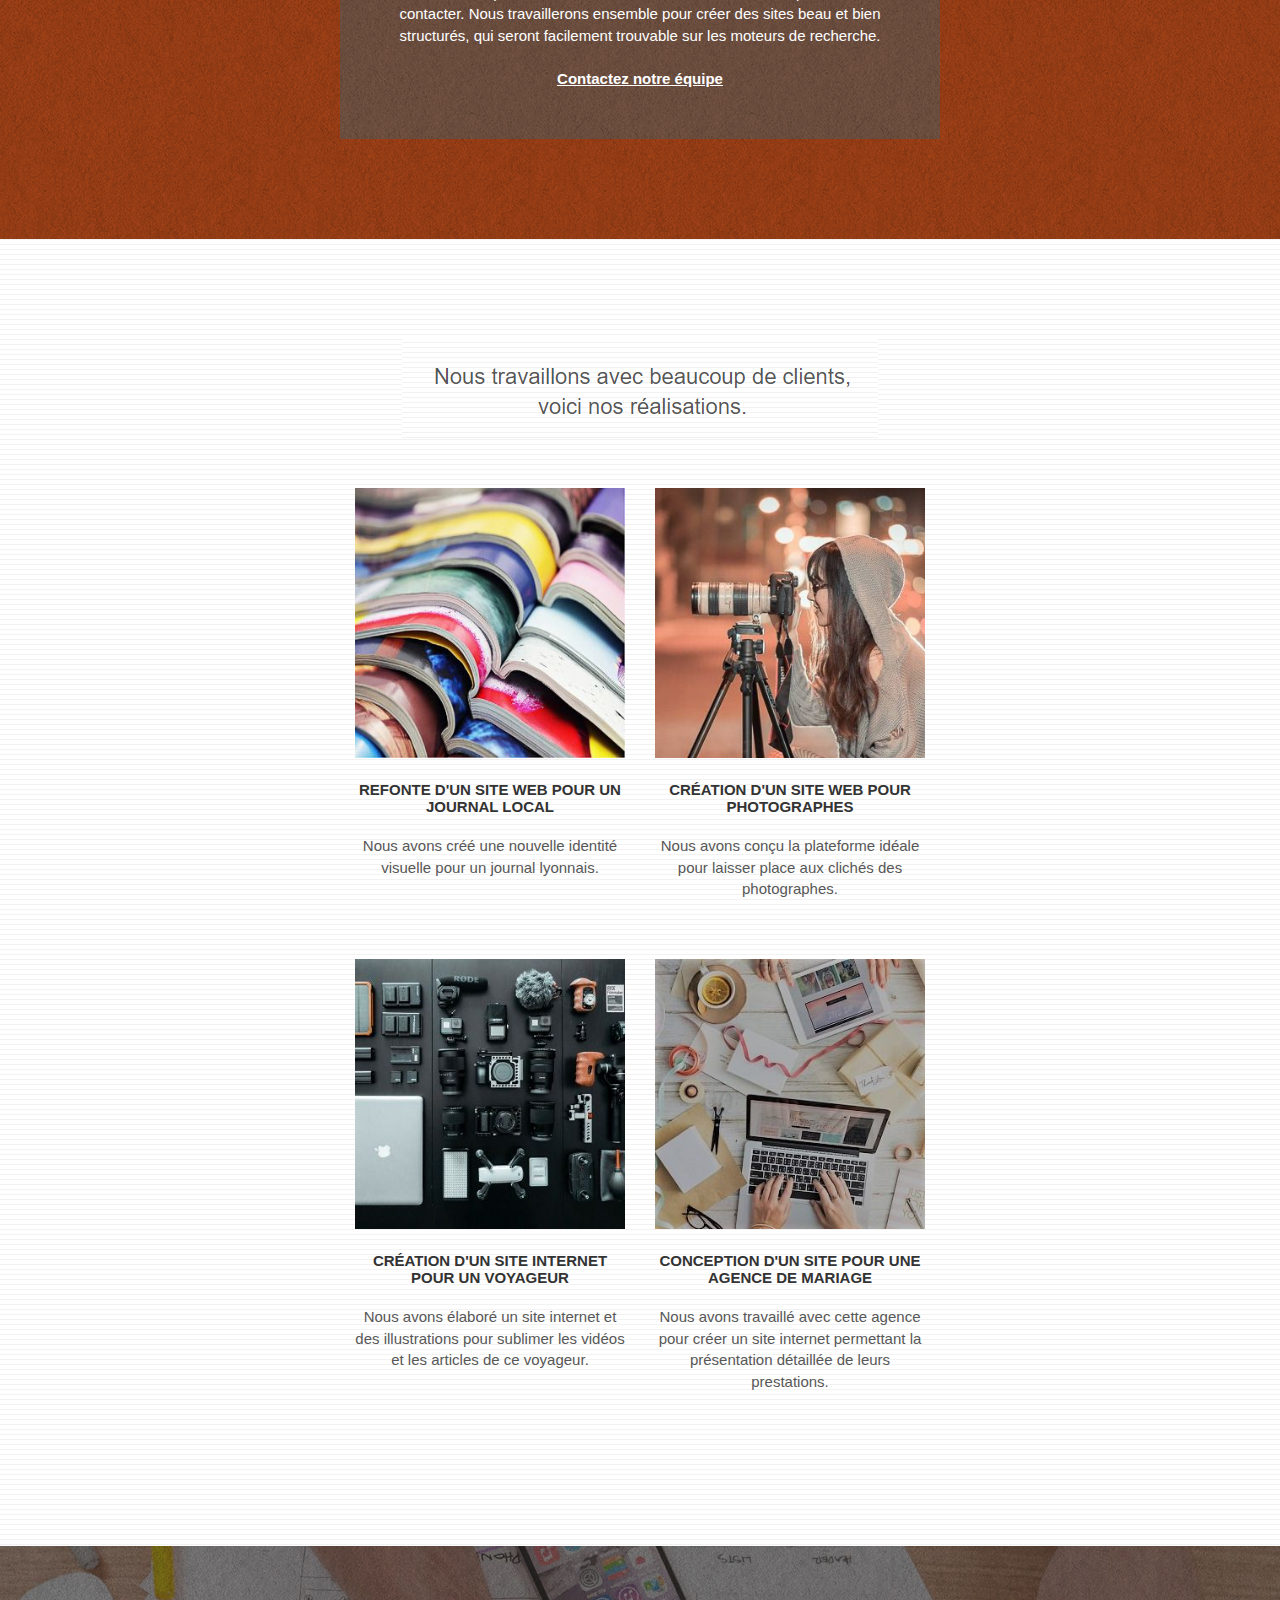
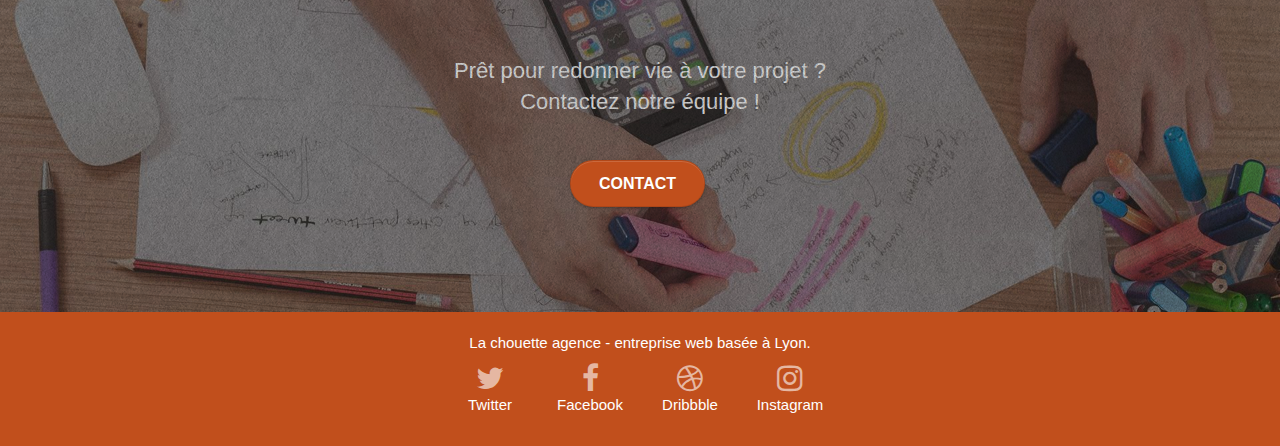
==== commit e7f4ea4c: "nombreux rectifs sur des balises pour access+modif mots clef+ supression balises inutiles" ====
--- a/index.html
+++ b/index.html
@@ -5,7 +5,7 @@
     <meta name="robots" content="follow" />
     <!-- <meta
       name="keywords"
-      content="seo, google, site web, site internet, agence design Lyon, agence design, agence design,agence design,agence design,agence design,agence design,agence design,agence design,agence design"
+      content="seo, google, site web, site internet, entreprise design Lyon, entreprise design, entreprise design,entreprise design,entreprise design,entreprise design,entreprise design,entreprise design,entreprise design,entreprise design"
     />
     <meta name="description" content="" /> -->
     <meta
@@ -56,19 +56,19 @@
       <div class="bloc bgc-white l-bloc" id="bloc-0">
         <div class="container bloc-sm">
           <nav class="navbar row">
-            <div class="navbar-header">
+            <!-- <div class="navbar-header">
               <div class="keywords" style="color: #cccccc; font-size: 1px;">
-                Agence web à Lyon, stratégie web, web design, illustrations,
+                entreprise web à Lyon, stratégie web, web design, illustrations,
                 design de site web, site web, web, internet, site internet, site
               </div>
               <a class="navbar-brand" href="index.html"
                 ><img
                   src="img/la-chouette-agence.png"
-                  alt="Lyon web design logo agence web meilleure agence"
+                  alt="Lyon web design logo entreprise web meilleure entreprise"
                   height="40"
               /></a>
               <div class="keywords" style="color: #cccccc; font-size: 1px;">
-                Agence web à Lyon, stratégie web, web design, illustrations,
+                entreprise web à Lyon, stratégie web, web design, illustrations,
                 design de site web, site web, web, internet, site internet, site
               </div>
               <button
@@ -82,7 +82,7 @@
                 ><span class="icon-bar"></span><span class="icon-bar"></span
                 ><span class="icon-bar"></span>
               </button>
-            </div>
+            </div> -->
             <div class="collapse navbar-collapse navbar-1 special-dropdown-nav">
               <ul class="site-navigation nav navbar-nav">
                 <li>
@@ -136,7 +136,7 @@
           <div class="row">
             <div class="col-sm-12 text-center">
               <img
-                alt="agence web, agence web Lyon, web design Lyon, stratégie web"
+                alt="entreprise web, entreprise web Lyon, web design Lyon, stratégie web"
                 src="img/title.png"
               />
             </div>
@@ -191,7 +191,7 @@
           <div class="row voffset-lg voffset">
             <div class="col-xs-12 col-md-8 col-md-offset-2 text-center">
               <img
-                alt="agence web, agence web Lyon, web design Lyon, stratégie web"
+                alt="entreprise web, entreprise web Lyon, web design Lyon, stratégie web"
                 src="img/citation.png"
               />
             </div>
@@ -240,7 +240,7 @@
           <div class="row">
             <div class="col-sm-12 text-center">
               <img
-                alt="agence web, agence web Lyon, web design Lyon, stratégie web"
+                alt="entreprise web, entreprise web Lyon, web design Lyon, stratégie web"
                 src="img/title2.png"
               />
             </div>
@@ -255,7 +255,7 @@
                 data-frame="snapshot-lb"
                 ><img
                   src="img/1.jpg"
-                  alt="Lyon web design logo agence web meilleure agence et refonte site web journal"
+                  alt="Lyon web design logo agence web meilleure entreprise et refonte site web journal"
                   class="img-responsive portfolio-thumb"
               /></a>
               <h3 class="mg-md text-center">
@@ -276,7 +276,7 @@
                 ><img
                   src="img/2.jpg"
                   class="img-responsive portfolio-thumb"
-                  alt="Lyon web design logo agence web meilleure agence, Création d'un site web pour photographes"
+                  alt="Lyon web design logo agence web meilleure entreprise, Création d'un site web pour photographes"
               /></a>
               <h3 class="mg-md text-center">
                 Création d'un site web pour photographes
@@ -298,7 +298,7 @@
                 ><img
                   src="img/3.jpg"
                   class="img-responsive portfolio-thumb"
-                  alt="Lyon web design logo agence web meilleure agence, Création d'un site web pour voyageur"
+                  alt="Lyon web design logo agence web meilleure entreprise, Création d'un site web pour voyageur"
               /></a>
               <h3 class="mg-md text-center">
                 Création d'un site internet pour un voyageur
@@ -363,46 +363,46 @@
           <div class="row">
             <div class="col-sm-12">
               <p class="text-center white">
-                La chouette agence - Agence web basée à Lyon.<br />
+                La chouette agence - entreprise web basée à Lyon.<br />
               </p>
               <div class="row row-no-gutters social">
                 <div class="col-sm-3">
                   <div class="text-center">
-                    <a class="social couleur" href="#"
+                    <a class="social white" href="#"
                       ><span class="fa fa-twitter icon-md"></span>
-                      <p class="link_name_couleur">Twitter</p></a
+                      <p class="link name white">Twitter</p></a
                     >
                   </div>
                 </div>
                 <div class="col-sm-3">
                   <div class="text-center">
-                    <a class="social couleur" href="#"
+                    <a class="social white" href="#"
                       ><span class="fa fa-facebook icon-md"></span>
-                      <p class="link_name_couleur">Facebook</p></a
+                      <p class="link name white">Facebook</p></a
                     >
                   </div>
                 </div>
                 <div class="col-sm-3">
                   <div class="text-center">
-                    <a class="social couleur" href="#"
+                    <a class="social white" href="#"
                       ><span class="fa fa-dribbble icon-md"></span>
-                      <p class="link_name_couleur">Dribbble</p></a
+                      <p class="link name white">Dribbble</p></a
                     >
                   </div>
                 </div>
                 <div class="col-sm-3">
                   <div class="text-center">
-                    <a class="social couleur" href="#"
+                    <a class="social white" href="#"
                       ><span class="fa fa-instagram icon-md"></span>
-                      <p class="link_name_couleur">Instagram</p></a
+                      <p class="link_name white">Instagram</p></a
                     >
                   </div>
                 </div>
-                <div class="keywords" style="color: #f3976c;">
-                  Agence web à Lyon, stratégie web, web design, illustrations,
+                <!-- <div class="keywords" style="color: #f3976c;">
+                  entreprise web à Lyon, stratégie web, web design, illustrations,
                   design de site web, site web, web, internet, site internet,
                   site
-                </div>
+                </div> -->
               </div>
             </div>
           </div>
--- a/style.css
+++ b/style.css
@@ -16,6 +16,9 @@
 a:hover {
   text-decoration: none;
   cursor: pointer;
+}
+a:focus {
+  border: 1px solid black;
 }
 
 #page-loading-blocs-notifaction {
@@ -195,7 +198,7 @@
 
 .d-bloc .panel,
 .l-bloc {
-  color: rgba(0, 0, 0, 0.5);
+  color: rgba(0, 0, 0, 0.6);
 }
 
 .d-bloc .panel button:hover,
@@ -755,7 +758,7 @@
 }
 
 .black-background {
-  background-color: rgba(165, 147, 99, 0.7);
+  background-color: rgba(115, 111, 104, 0.7);
   padding: 40px 40px 40px 40px;
 }
 
@@ -773,15 +776,15 @@
 }
 
 .bgc-atomic-tangerine {
-  background-color: #f3976c;
+  background-color: #c14f1c;
 }
 
 .tc-white {
-  color: #f3976c !important;
+  color: #ffffff !important;
 }
 
 .btn-atomic-tangerine {
-  background: #f3976c;
+  background: #c14f1c;
   color: #ffffff !important;
 }
 
@@ -799,7 +802,7 @@
 }
 
 .ltc-atomic-tangerine {
-  color: #f3976c !important;
+  color: #c14f1c !important;
 }
 
 .ltc-atomic-tangerine:hover {
@@ -1042,3 +1045,11 @@
     text-align: center;
   }
 }
+
+p {
+  font-size: 1.5rem;
+}
+
+.link_name {
+  color: inherit;
+}
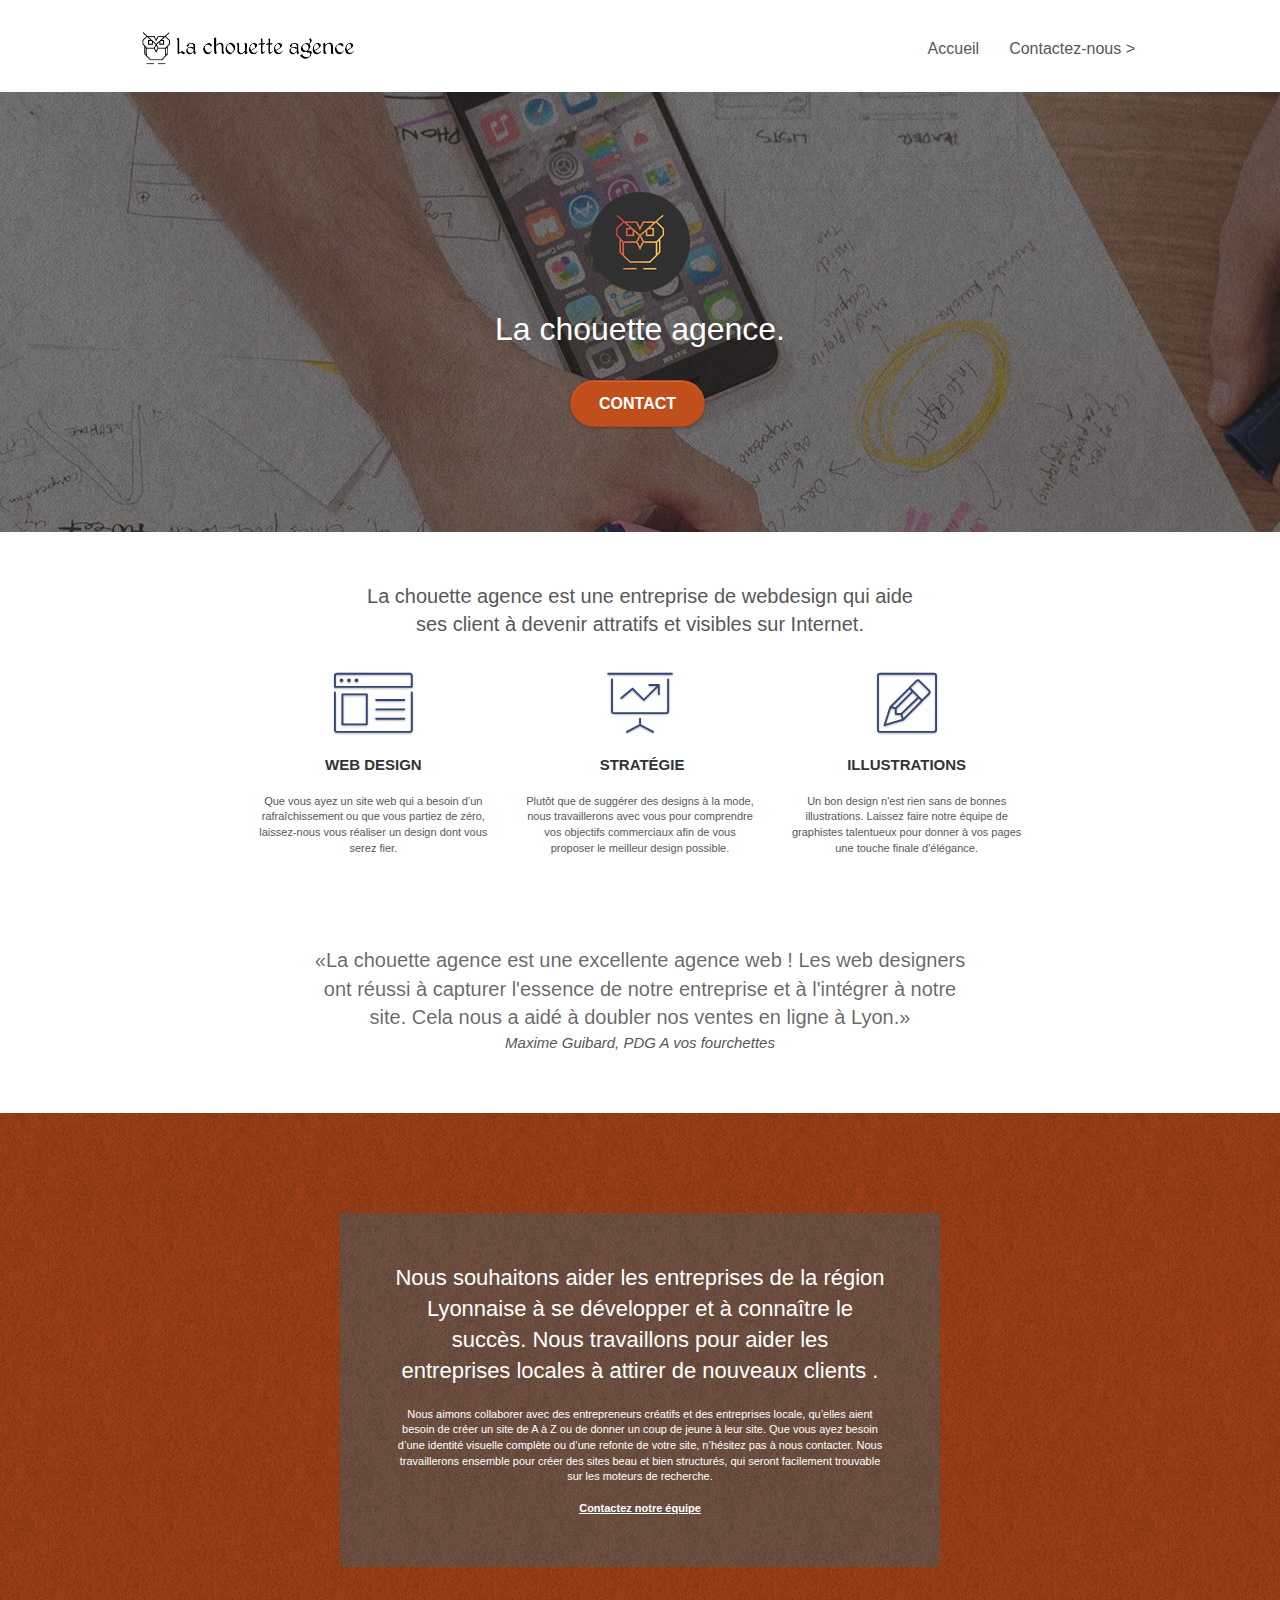
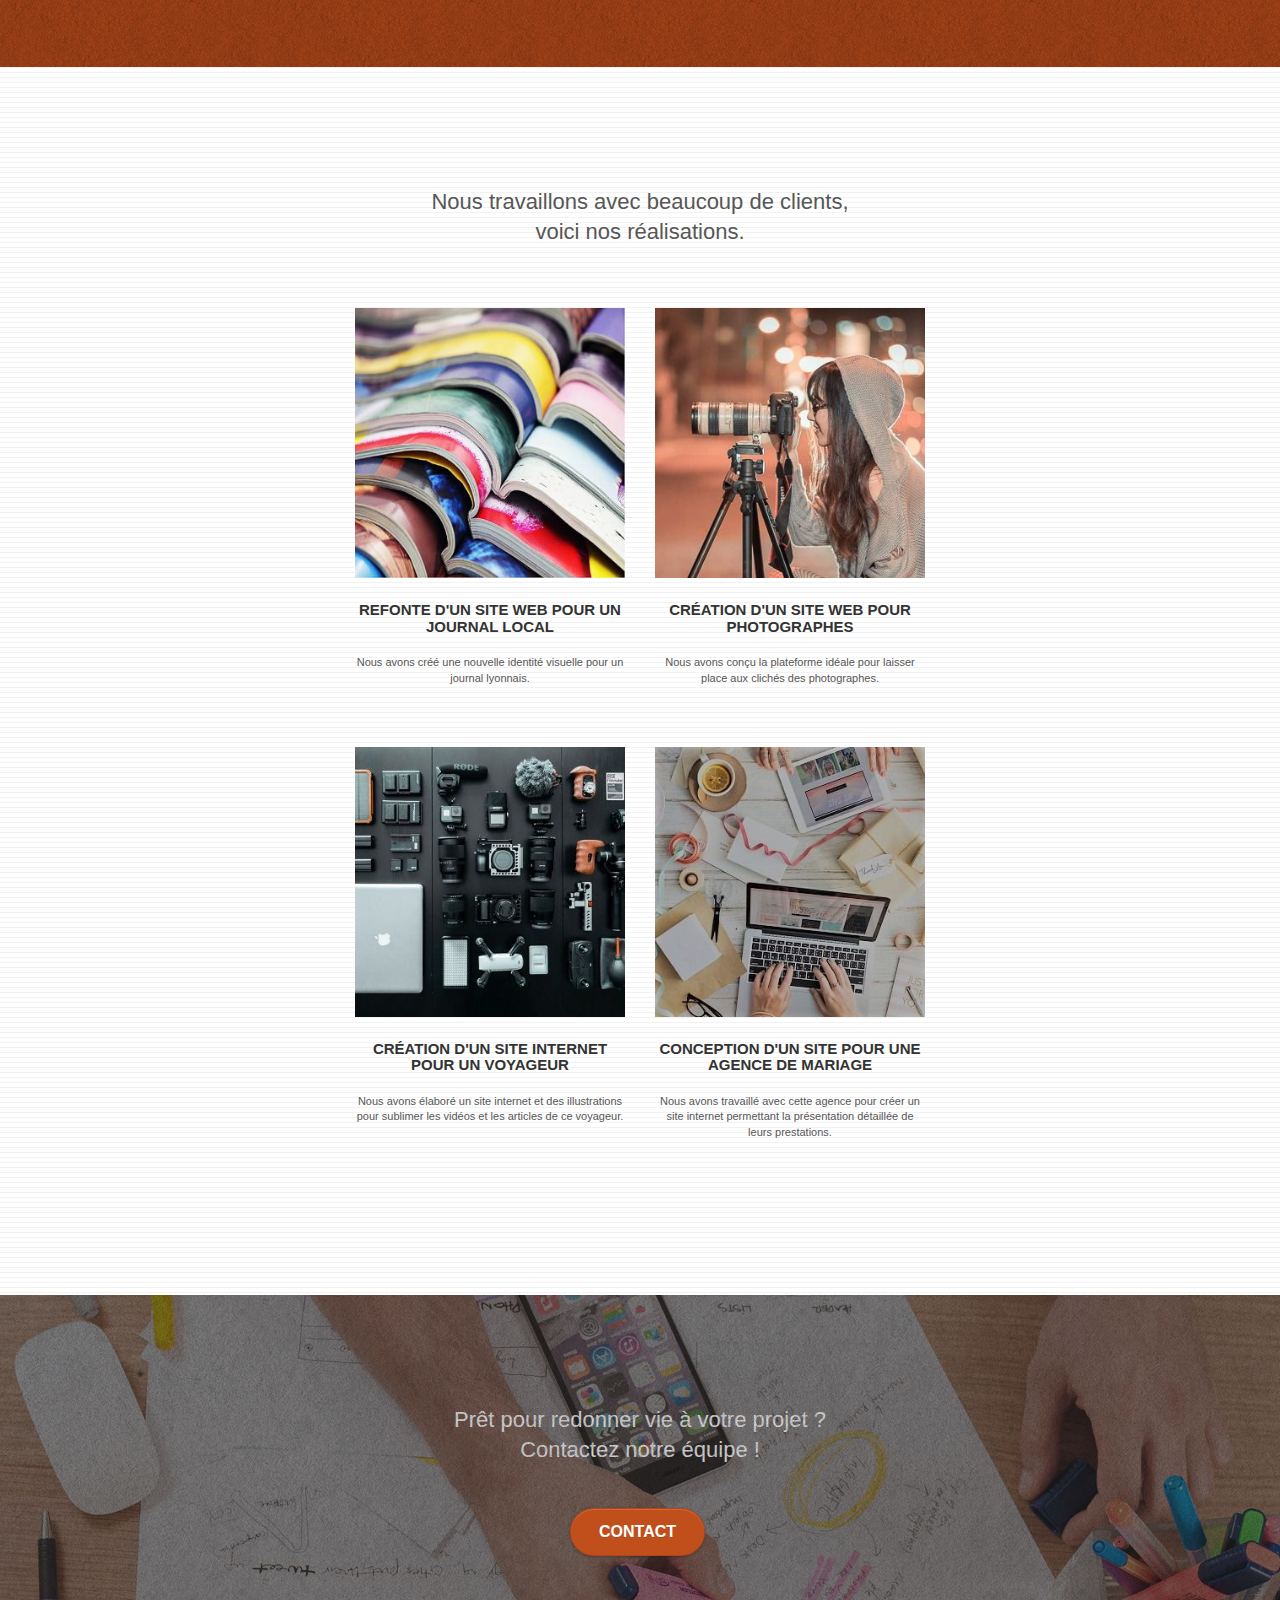
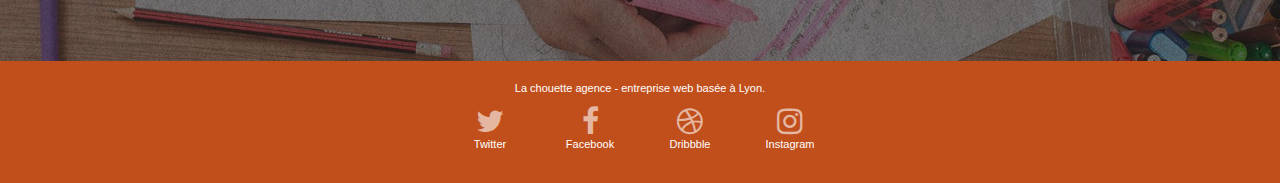
==== commit f0f99885: "modification des citations img en citations écrite" ====
--- a/index.html
+++ b/index.html
@@ -56,21 +56,13 @@
       <div class="bloc bgc-white l-bloc" id="bloc-0">
         <div class="container bloc-sm">
           <nav class="navbar row">
-            <!-- <div class="navbar-header">
-              <div class="keywords" style="color: #cccccc; font-size: 1px;">
-                entreprise web à Lyon, stratégie web, web design, illustrations,
-                design de site web, site web, web, internet, site internet, site
-              </div>
+            <div class="navbar-header">
               <a class="navbar-brand" href="index.html"
                 ><img
                   src="img/la-chouette-agence.png"
-                  alt="Lyon web design logo entreprise web meilleure entreprise"
+                  alt="Logo de l'entreprise Web Design de Lyon"
                   height="40"
               /></a>
-              <div class="keywords" style="color: #cccccc; font-size: 1px;">
-                entreprise web à Lyon, stratégie web, web design, illustrations,
-                design de site web, site web, web, internet, site internet, site
-              </div>
               <button
                 id="nav-toggle"
                 type="button"
@@ -82,7 +74,7 @@
                 ><span class="icon-bar"></span><span class="icon-bar"></span
                 ><span class="icon-bar"></span>
               </button>
-            </div> -->
+            </div>
             <div class="collapse navbar-collapse navbar-1 special-dropdown-nav">
               <ul class="site-navigation nav navbar-nav">
                 <li>
@@ -90,7 +82,7 @@
                 </li>
                 <li></li>
                 <li>
-                  <a href="contact.html">contact &gt;</a>
+                  <a href="contact.html">Contactez-nous &gt;</a>
                 </li>
               </ul>
             </div>
@@ -135,10 +127,10 @@
         <div class="container bloc-md">
           <div class="row">
             <div class="col-sm-12 text-center">
-              <img
-                alt="entreprise web, entreprise web Lyon, web design Lyon, stratégie web"
-                src="img/title.png"
-              />
+              <p class="entreprise">
+                La chouette agence est une entreprise de webdesign qui aide ses
+                client à devenir attratifs et visibles sur Internet.
+              </p>
             </div>
           </div>
           <div class="row voffset-lg med-width-whitespace">
@@ -190,10 +182,15 @@
           </div>
           <div class="row voffset-lg voffset">
             <div class="col-xs-12 col-md-8 col-md-offset-2 text-center">
-              <img
-                alt="entreprise web, entreprise web Lyon, web design Lyon, stratégie web"
-                src="img/citation.png"
-              />
+              <q class="citation"
+                >La chouette agence est une excellente agence web ! Les web
+                designers ont réussi à capturer l'essence de notre entreprise et
+                à l'intégrer à notre site. Cela nous a aidé à doubler nos ventes
+                en ligne à Lyon.</q
+              >
+              <p>
+                <cite>Maxime Guibard, PDG A vos fourchettes</cite>
+              </p>
             </div>
           </div>
         </div>
@@ -239,10 +236,10 @@
         <div class="container bloc-lg">
           <div class="row">
             <div class="col-sm-12 text-center">
-              <img
-                alt="entreprise web, entreprise web Lyon, web design Lyon, stratégie web"
-                src="img/title2.png"
-              />
+              <h2>
+                Nous travaillons avec beaucoup de clients,<br />
+                voici nos réalisations.
+              </h2>
             </div>
           </div>
           <div class="row tight-width-whitespace portfolio-row">
--- a/style.css
+++ b/style.css
@@ -1046,10 +1046,19 @@
   }
 }
 
-p {
+.citation + p {
   font-size: 1.5rem;
 }
 
 .link_name {
   color: inherit;
 }
+
+.entreprise {
+  font-size: 2rem;
+  padding: 0 22%;
+}
+
+.citation {
+  font-size: 2rem;
+}
